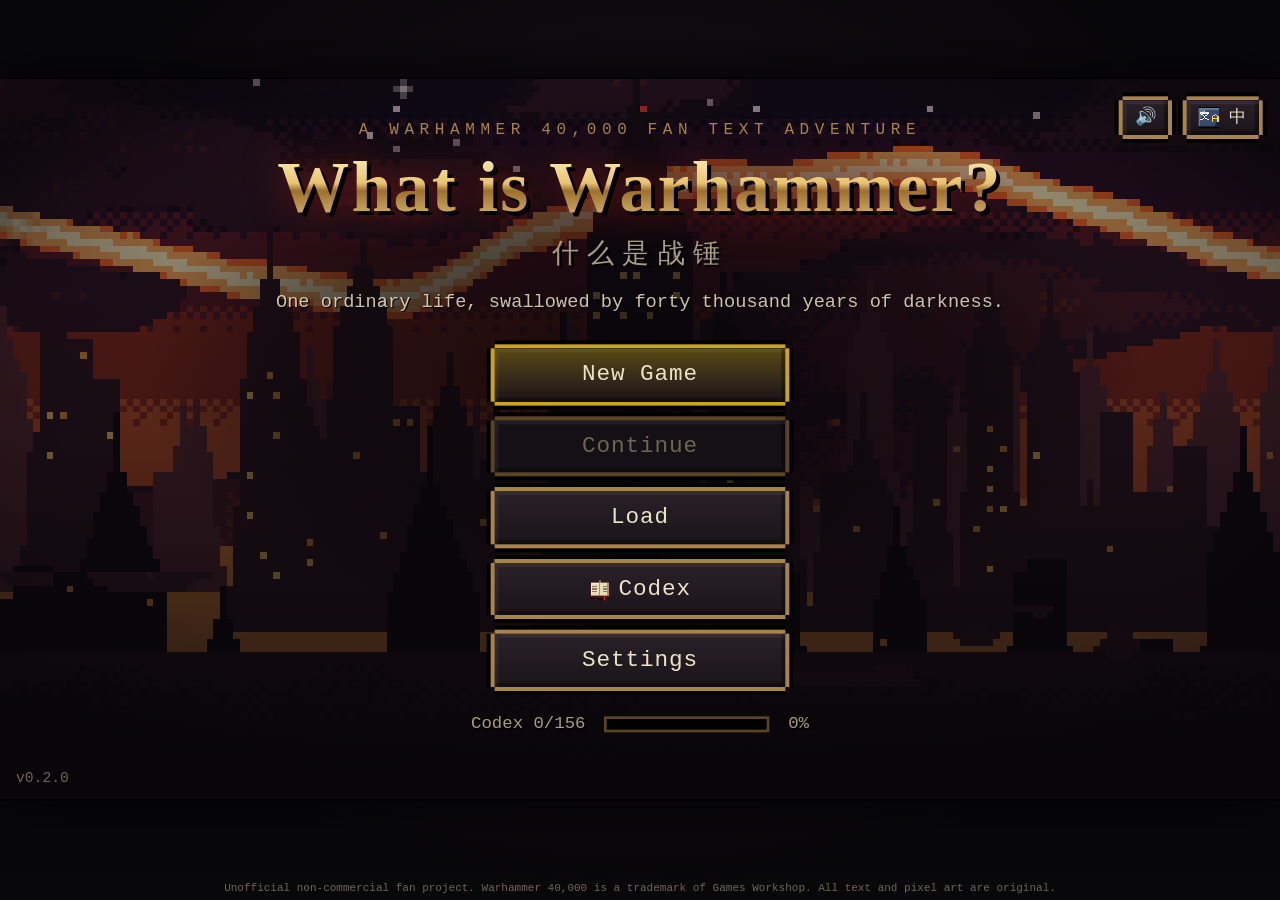
==== index.html @ eca40fdb "release v0.2.0: web/engine v0.2 (consequence panel, race→origin select, codex v2, taint, lore-card m" ====
<!DOCTYPE html>
<html lang="zh-CN">
<head>
<meta charset="utf-8">
<meta name="viewport" content="width=device-width, initial-scale=1, viewport-fit=cover">
<meta name="description" content="什么是战锤 / What is Warhammer? — an unofficial bilingual pixel-art text adventure about the Warhammer 40,000 setting.">
<title>什么是战锤 / What is Warhammer?</title>
<link rel="stylesheet" href="src/css/style.css">
<script>
  /* Missing / broken data or asset files must never stop the boot. */
  window.WH_LOAD_ERRORS = [];
  function whMissing(el) { window.WH_LOAD_ERRORS.push({file: el.getAttribute("src"), msg: "missing"}); }
  window.addEventListener("error", function (e) {
    if (e && e.filename && /\/(data|assets)\//.test(e.filename)) {
      window.WH_LOAD_ERRORS.push({file: e.filename.replace(/^.*\/(data|assets)\//, "$1/"), msg: e.message});
    }
  });
</script>
</head>
<body>
<div id="viewport">
  <div id="stage-host">
    <div id="stage" class="stage">

      <section id="scr-title" class="screen" aria-label="Title"></section>

      <section id="scr-select" class="screen" aria-label="Faction select" hidden></section>

      <section id="scr-game" class="screen" aria-label="Game" hidden>
        <div class="scene-box" id="scene-box">
          <div class="scene-img" id="scene-img"></div>
          <div class="fx-layer fx-glitch"></div>
          <div class="actor actor-left" id="actor-left"></div>
          <div class="actor actor-right" id="actor-right"></div>
          <div class="fx-layer fx-vignette"></div>
          <div class="fx-layer fx-whispers" id="whispers" aria-hidden="true"></div>
          <div class="ticker px" id="ticker" aria-hidden="true"></div>
        </div>
        <header class="hud" id="hud">
          <div class="stats" id="stats"></div>
          <div class="hud-time">
            <div class="row"><span id="clock-icon"></span><span class="date" id="date"></span></div>
            <div class="row play"><span id="playtime"></span></div>
          </div>
        </header>
        <div class="toolbar">
          <div class="chapter-plate px" id="chapter-plate"></div>
          <nav class="tools" id="tools" aria-label="Menu"></nav>
        </div>
        <div class="dialogue px" id="dialogue" tabindex="0">
          <div class="nameplate" id="nameplate"></div>
          <div class="dlg-text" id="dlg-text" aria-hidden="true"></div>
          <div class="sr-only" id="dlg-live" aria-live="polite"></div>
          <div class="choices" id="choices" role="group"></div>
        </div>
        <div class="fx-layer fx-flash" id="flash"></div>
      </section>

      <section id="scr-ending" class="screen" aria-label="Ending" hidden></section>

      <div id="overlay-root"></div>
    </div>
  </div>
  <footer id="footer"></footer>
</div>

<!-- Load order (SPEC §2, §13): registry → assets/manifest → data/codex → codex_aeldari → codex_necrons → data/events → data/events_taint → data/factions/* → i18n → save → (audio files → audio, optional) → engine → ui → main -->
<script src="src/js/registry.js"></script>
<script src="assets/manifest.js" onerror="whMissing(this)"></script>
<script src="data/codex.js" onerror="whMissing(this)"></script>
<script src="data/codex_aeldari.js" onerror="whMissing(this)"></script>
<script src="data/codex_necrons.js" onerror="whMissing(this)"></script>
<script src="data/events.js" onerror="whMissing(this)"></script>
<script src="data/events_taint.js" onerror="whMissing(this)"></script>
<script src="data/factions/imperium.js" onerror="whMissing(this)"></script>
<script src="data/factions/chaos.js" onerror="whMissing(this)"></script>
<script src="data/factions/tau.js" onerror="whMissing(this)"></script>
<script src="data/factions/aeldari.js" onerror="whMissing(this)"></script>
<script src="data/factions/necrons.js" onerror="whMissing(this)"></script>
<script src="src/js/i18n.js"></script>
<script src="src/js/save.js"></script>
<script src="assets/audio/files.js" onerror="whMissing(this)"></script>
<script src="src/js/audio.js" onerror="whMissing(this)"></script>
<script src="src/js/engine.js"></script>
<script src="src/js/ui.js"></script>
<script src="src/js/main.js"></script>
<noscript><p style="color:#eee;padding:20px">This game needs JavaScript. / 本游戏需要启用 JavaScript。</p></noscript>
</body>
</html>
---- src/css/style.css ----
/* style.css — 什么是战锤 / What is Warhammer?  Owned by: web.
 * Landscape: a fixed 960×540 stage scaled to the window by ui.js (transform). Scenes are 192×108 → exactly ×5.
 * Portrait phones (body.portrait): the stage becomes a normal flowing column (HUD / scene / dialogue).
 */
:root {
  --font: "Zpix", "Fusion Pixel 12px Proportional SC", "Fusion Pixel", "Ark Pixel 12px Proportional zh_cn", "Courier New",
          "Microsoft YaHei", "PingFang SC", "Noto Sans CJK SC", "Noto Sans SC", "WenQuanYi Micro Hei", monospace;
  --font-title: "Noto Serif CJK SC", "Source Han Serif SC", "Songti SC", "SimSun", "Georgia", serif;
  --bg: #08070a;
  --panel: #151118;
  --panel-2: #201922;
  --ink: #ece2c8;
  --ink-dim: #a99c83;
  --ink-faint: #6f6556;
  --brass: #a8834c;
  --brass-hi: #e3c47c;
  --brass-lo: #5a4426;
  --blood: #9b1c1c;
  --accent: #c9a227;
  --accent-lo: color-mix(in srgb, var(--accent) 45%, #000);
  --accent-hi: color-mix(in srgb, var(--accent) 70%, #fff);
  --pb: 3px;
  --c-hp: #c8413b; --c-sanity: #4d8fcf; --c-corruption: #9b3fa6;
  --focus: #ffe08a;
}
/* re-derive accent shades wherever --accent is overridden (custom properties resolve where declared) */
.stage, .fcard, #scr-ending { --accent-lo: color-mix(in srgb, var(--accent) 45%, #000); --accent-hi: color-mix(in srgb, var(--accent) 70%, #fff); }

* { box-sizing: border-box; }
html, body { margin: 0; height: 100%; background: var(--bg); color: var(--ink); font-family: var(--font); }
body { overflow: hidden; -webkit-font-smoothing: antialiased; }
button { font: inherit; color: inherit; }
[hidden] { display: none !important; }
.sr-only { position: absolute !important; width: 1px; height: 1px; padding: 0; margin: -1px; overflow: hidden; clip: rect(0 0 0 0); white-space: nowrap; border: 0; }
img, .px-img { image-rendering: pixelated; image-rendering: crisp-edges; }
.px-img { image-rendering: pixelated; }

/* ---------- viewport / stage ---------- */
#viewport { position: fixed; inset: 0; display: flex; flex-direction: column; background:
  radial-gradient(ellipse at 50% 40%, #1a1118 0%, #08070a 70%); }
#stage-host { position: relative; flex: 1; overflow: hidden; }
.stage { position: absolute; left: 0; top: 0; width: 960px; height: 540px; overflow: hidden; background: #000;
  transform-origin: 0 0; font-size: 16px; line-height: 1.5; box-shadow: 0 0 0 1px #000, 0 0 40px #000; }
#footer { flex: none; text-align: center; font-size: 11px; line-height: 1.4; padding: 3px 8px 4px; color: var(--ink-faint); }
.screen { position: absolute; inset: 0; }

/* ---------- pixel frames ---------- */
.px { position: relative; background: var(--panel);
  box-shadow:
    0 calc(-1 * var(--pb)) 0 0 var(--bc, var(--brass)), 0 var(--pb) 0 0 var(--bc, var(--brass)),
    calc(-1 * var(--pb)) 0 0 0 var(--bc, var(--brass)), var(--pb) 0 0 0 var(--bc, var(--brass)),
    0 calc(-2 * var(--pb)) 0 0 #000, 0 calc(2 * var(--pb)) 0 0 #000,
    calc(-2 * var(--pb)) 0 0 0 #000, calc(2 * var(--pb)) 0 0 0 #000,
    inset var(--pb) var(--pb) 0 0 rgba(255,255,255,.05), inset calc(-1 * var(--pb)) calc(-1 * var(--pb)) 0 0 rgba(0,0,0,.35); }

.btn { --bc: var(--brass); display: inline-flex; align-items: center; justify-content: center; gap: 6px; cursor: pointer;
  border: 0; padding: 7px 14px; min-height: 34px; background: linear-gradient(#2a2128, #1a1419); color: var(--ink);
  letter-spacing: .04em; margin: calc(2 * var(--pb)); transition: transform .08s steps(2), background .1s; }
.btn:hover:not(:disabled) { background: linear-gradient(#3a2d33, #241b21); --bc: var(--brass-hi); color: #fff; }
.btn:active:not(:disabled) { transform: translateY(2px); }
.btn:focus-visible { outline: none; --bc: var(--focus); }
.btn:disabled { cursor: not-allowed; color: var(--ink-faint); --bc: var(--brass-lo); background: #141015; }
.btn.small { padding: 3px 9px; min-height: 26px; font-size: 13px; }
.btn.primary { --bc: var(--accent); background: linear-gradient(var(--accent-lo), #1c1416); }
.btn.primary:hover:not(:disabled) { --bc: var(--accent-hi); }
.btn.danger { --bc: #7a2222; }
:focus-visible { outline: 2px solid var(--focus); outline-offset: 2px; }

/* ---------- art placeholders ---------- */
.ph { display: inline-flex; align-items: center; justify-content: center; text-align: center; overflow: hidden;
  color: #8a7a62; font-size: 10px; line-height: 1.1; word-break: break-all;
  background: repeating-linear-gradient(45deg, #1a1519 0 6px, #141014 6px 12px); border: 2px dashed #4a3b2a; }
.ph-scene { position: relative; width: 100%; height: 100%; font-size: 14px; letter-spacing: .1em; border: 0;
  background: radial-gradient(ellipse at 50% 88%, color-mix(in srgb, var(--accent) 22%, transparent) 0%, transparent 55%),
              linear-gradient(180deg, #07060a 0%, #151018 55%, #1d151b 78%, #0a080b 100%); }
.ph-scene::before { content: ""; position: absolute; inset: 0; background: repeating-linear-gradient(0deg, rgba(255,255,255,.02) 0 2px, transparent 2px 5px); }
.ph-scene::after { content: ""; position: absolute; left: 0; right: 0; top: 72%; height: 2px; background: linear-gradient(90deg, transparent, color-mix(in srgb, var(--accent) 30%, transparent), transparent); }
.ph-scene span { position: relative; padding: 4px 10px; border: 1px solid #3a2f26; color: #6f6150; }
img.px-img.slime.sprite { animation: slime 1.5s steps(4) infinite; transform-origin: 50% 100%; }
.centry img.px-img.slime.sprite { animation: none; }
.slime-wrap { position: relative; display: inline-flex; flex-direction: column; align-items: center; }
.ph-cap { position: absolute; left: 50%; top: -14px; transform: translateX(-50%); font-size: 9px; color: #c7b48a; background: rgba(0,0,0,.7); padding: 0 3px; white-space: nowrap; }
.ph-icon { display: inline-flex; align-items: center; justify-content: center; border: 0; background: none; color: var(--ink-dim); font-size: 15px; }
.sprite { width: calc(var(--w, 48) * var(--ss, 3) * 1px); height: calc(var(--h, 48) * var(--ss, 3) * 1px); }
.sprite.ph { font-size: calc(var(--ss, 3) * 4px); }
.icon { width: calc(var(--w, 16) * var(--ss, 1) * 1px); height: calc(var(--h, 16) * var(--ss, 1) * 1px); flex: none; }
.fit { width: 100% !important; height: 100% !important; object-fit: contain; }

/* ======================= TITLE ======================= */
#scr-title .bg, #scr-select .bg, #scr-ending .bg { position: absolute; inset: 0; }
.bg > img, .bg > .ph { width: 100%; height: 100%; object-fit: cover; }
.bg::after { content: ""; position: absolute; inset: 0; background: linear-gradient(180deg, rgba(8,6,10,.35) 0%, rgba(8,6,10,.55) 45%, rgba(8,6,10,.92) 100%); }
.title-wrap { position: absolute; inset: 0; display: flex; flex-direction: column; align-items: center; justify-content: center; padding-bottom: 18px; }
.title-wrap::before { content: ""; position: absolute; left: 50%; top: 40%; width: 760px; height: 420px; transform: translate(-50%, -50%); pointer-events: none;
  background: radial-gradient(ellipse at center, rgba(6,4,8,.72) 0%, rgba(6,4,8,.4) 45%, transparent 70%); }
.title-wrap > * { position: relative; }
.title-kicker { font-size: 12px; letter-spacing: .35em; color: var(--brass); text-transform: uppercase; margin-bottom: 6px; }
.title-main { font-family: var(--font-title); font-weight: 900; font-size: 68px; line-height: 1.05; margin: 0; letter-spacing: .08em;
  color: #f0d690; background: linear-gradient(#fff3c8 0%, #e9c46f 45%, #9c6f2c 55%, #e3c47c 100%); -webkit-background-clip: text; background-clip: text; -webkit-text-fill-color: transparent;
  filter: drop-shadow(3px 3px 0 #000) drop-shadow(0 0 14px rgba(160, 30, 20, .55)); text-align: center; }
html[lang=en] .title-main { font-size: 54px; letter-spacing: .03em; }
.title-sub { font-family: var(--font-title); font-size: 20px; letter-spacing: .32em; color: var(--ink-dim); margin-top: 6px; text-shadow: 2px 2px 0 #000; }
.title-tag { font-size: 14px; color: var(--ink); opacity: .85; margin: 12px 0 18px; text-shadow: 1px 1px 0 #000; text-align: center; padding: 0 16px; }
.menu { display: flex; flex-direction: column; align-items: stretch; width: 230px; gap: 2px; }
.menu .btn { width: auto; font-size: 17px; }
.title-meta { margin-top: 12px; display: flex; gap: 16px; align-items: center; font-size: 13px; color: var(--ink-dim); text-shadow: 1px 1px 0 #000; }
.title-meta .meter { width: 120px; height: 8px; background: #000; box-shadow: 0 0 0 2px var(--brass-lo); }
.title-meta .meter i { display: block; height: 100%; background: var(--brass-hi); }
.corner { position: absolute; top: 10px; right: 10px; display: flex; gap: 2px; z-index: 5; }
.corner-left { left: 10px; right: auto; }
.version { position: absolute; left: 12px; bottom: 8px; font-size: 11px; color: var(--ink-faint); }
.notice { position: absolute; left: 50%; bottom: 8px; transform: translateX(-50%); max-width: 80%; font-size: 11px; color: #e7a35b; text-align: center; background: rgba(0,0,0,.6); padding: 3px 8px; }

/* ======================= FACTION SELECT ======================= */
.select-wrap { position: absolute; inset: 0; display: flex; flex-direction: column; align-items: center; padding: 22px 24px 18px; }
.select-wrap h2 { font-family: var(--font-title); font-size: 28px; letter-spacing: .2em; margin: 4px 0 16px; color: var(--brass-hi); text-shadow: 2px 2px 0 #000; }
.cards { display: flex; gap: 22px; justify-content: center; align-items: stretch; flex: 0 1 400px; min-height: 0; width: 100%; margin: auto 0; }
.select-wrap h2 + .cards { margin-top: 0; }
.fcard { --bc: var(--accent-lo); flex: 0 1 270px; display: flex; flex-direction: column; align-items: center; text-align: center; cursor: pointer; border: 0;
  padding: 0 0 14px; margin: calc(2 * var(--pb)); background: linear-gradient(180deg, var(--accent-lo) 0 64px, var(--panel) 64px); transition: transform .12s steps(3); }
.fcard:hover, .fcard:focus-visible { --bc: var(--accent); transform: translateY(-4px); outline: none; }
.fcard .portrait { margin-top: 10px; height: 150px; width: 100%; display: flex; align-items: flex-end; justify-content: center; --ss: 3;
  background: radial-gradient(70px 9px at 50% 96%, rgba(0,0,0,.6), transparent); }
.fcard .portrait .sprite { animation: bob 1.6s steps(2) infinite; }
.fcard .fname { font-family: var(--font-title); font-size: 24px; font-weight: 700; color: var(--accent-hi); margin-top: 8px; text-shadow: 2px 2px 0 #000; }
.fcard .frole { font-size: 13px; color: var(--ink-dim); margin-top: 2px; }
.fcard .ftag { font-size: 14px; margin: 10px 16px 0; min-height: 42px; color: var(--ink); }
.fcard .fstats { display: flex; gap: 10px; margin-top: auto; padding-top: 10px; font-size: 12px; color: var(--ink-dim); }
.fcard .fstats span { display: inline-flex; align-items: center; gap: 3px; }
.fcard .go { margin-top: 10px; font-size: 14px; color: var(--accent-hi); letter-spacing: .2em; }
.empty-msg { margin: auto; text-align: center; color: var(--ink-dim); }

/* ======================= GAME ======================= */
#scr-game { --dlg-h: 170px; }
.scene-box { position: absolute; inset: 0; overflow: hidden; background: #000; }
.scene-img { position: absolute; inset: 0; }
.scene-img > * { position: absolute; inset: 0; width: 100%; height: 100%; object-fit: cover; transition: opacity .45s; }
.scene-img > .leaving { opacity: 0; }
.actor { position: absolute; bottom: calc(var(--dlg-h) + 22px); --ss: 3; display: flex; flex-direction: column; align-items: center; z-index: 2; transition: opacity .3s; }
.actor-left { left: 36px; }
.actor-right { right: 36px; }
.actor { --glow: var(--accent); --rim: rgba(255, 236, 200, .42); }
.actor-right { --glow: #b8402f; --rim: rgba(255, 210, 190, .38); }
.actor .sprite { max-height: calc(540px - var(--dlg-h) - 110px); width: auto;
  filter: drop-shadow(2px 0 0 var(--rim)) drop-shadow(-2px 0 0 var(--rim)) drop-shadow(0 -2px 0 var(--rim)) drop-shadow(0 5px 0 rgba(0,0,0,.55)); }
.actor::before { content: ""; position: absolute; left: -30%; right: -30%; top: 2%; bottom: -4%; z-index: -1; pointer-events: none;
  background: radial-gradient(ellipse 50% 50% at 50% 58%, color-mix(in srgb, var(--glow) 34%, transparent) 0%, color-mix(in srgb, var(--glow) 12%, transparent) 55%, transparent 75%); }
.actor.dim::before { opacity: .5; }
.actor:empty::before, .actor:empty::after { display: none; }
.actor .ph.sprite { width: calc(var(--w, 48) * var(--ss) * 1px); }
.actor .bob { animation: bob 1.4s steps(2) infinite; }
.actor-right .bob { animation-duration: 1.1s; }
.actor.dim { opacity: .55; }
.actor.hit .sprite { animation: hit .45s steps(6); }
.actor.lunge .sprite { animation: lunge .4s steps(4); }
.actor::after { content: ""; position: absolute; bottom: -6px; left: 50%; width: 70%; height: 10px; transform: translateX(-50%); background: rgba(0,0,0,.45); border-radius: 50%; z-index: -1; }

.hud { position: absolute; top: 0; left: 0; right: 0; height: 50px; z-index: 10; display: flex; align-items: center; gap: 14px; padding: 0 14px;
  background: linear-gradient(180deg, rgba(10,8,12,.95), rgba(10,8,12,.82)); box-shadow: 0 3px 0 0 var(--accent-lo), 0 6px 0 0 rgba(0,0,0,.6); }
.stats { display: flex; gap: 12px; flex: none; }
.stat { position: relative; display: flex; align-items: center; gap: 6px; width: 132px; --ss: 2; }
.stat .col { flex: 1; min-width: 0; }
.stat .lab { display: flex; justify-content: space-between; font-size: 12px; line-height: 1.2; color: var(--ink-dim); white-space: nowrap; }
.stat .lab b { color: var(--ink); font-weight: normal; font-variant-numeric: tabular-nums; }
.stat .bar { height: 8px; margin-top: 3px; background: #050405; box-shadow: 0 0 0 2px #000, 0 0 0 3px #3a2f28; position: relative; }
.stat .bar i { display: block; height: 100%; width: 50%; background: var(--c); transition: width .6s steps(12);
  box-shadow: inset 0 2px 0 rgba(255,255,255,.25), inset 0 -2px 0 rgba(0,0,0,.3); }
.stat.low .bar i { animation: blink 1s steps(2) infinite; }
.stat .ph-icon { width: 32px; height: 32px; font-size: 20px; color: var(--c); }
.hud-time { margin-left: auto; display: flex; flex-direction: column; align-items: flex-end; gap: 1px; font-size: 14px; white-space: nowrap; --ss: 1; }
.hud-time .row { display: flex; align-items: center; gap: 6px; }
.hud-time .date { color: var(--brass-hi); font-variant-numeric: tabular-nums; letter-spacing: .02em; }
.hud-time .play { font-size: 12px; color: var(--ink-dim); }
.date.warping { color: #d27cff; animation: jitter .09s steps(2) infinite; text-shadow: 2px 0 #f0f, -2px 0 #0ff; }

.toolbar { position: absolute; top: 58px; left: 10px; right: 10px; z-index: 9; display: flex; align-items: flex-start; justify-content: space-between; pointer-events: none; }
.toolbar > * { pointer-events: auto; }
.chapter-plate { --bc: var(--accent-lo); padding: 3px 12px; margin: calc(2 * var(--pb)); font-size: 13px; color: var(--accent-hi); background: rgba(16,12,16,.88); letter-spacing: .06em; }
.chapter-plate b { color: var(--ink); font-weight: normal; margin-left: 6px; }
.tools { display: flex; flex-wrap: wrap; justify-content: flex-end; gap: 0; --ss: 1; }
.tools .btn { padding: 2px 9px; min-height: 26px; font-size: 13px; margin: 5px 4px; background: rgba(22,17,22,.9); }

.ticker { position: absolute; top: 96px; left: 50%; transform: translateX(-50%); z-index: 11; pointer-events: none; padding: 4px 16px; font-size: 15px;
  color: var(--brass-hi); background: rgba(10,8,12,.9); --bc: var(--brass); white-space: nowrap; opacity: 0; }
.ticker.show { animation: ticker 1.9s steps(16) forwards; }
.ticker.warp { color: #e3a6ff; --bc: #8a3fbf; }

.dialogue { position: absolute; left: 14px; right: 14px; bottom: 12px; z-index: 8; padding: 20px 20px 12px; --bc: var(--accent-lo);
  background: linear-gradient(180deg, rgba(20,15,20,.94), rgba(12,9,13,.97)); min-height: 140px; cursor: default; }
.dialogue:focus { outline: none; }
.dialogue:focus-visible { --bc: var(--focus); }
.nameplate { position: absolute; top: -17px; left: 18px; padding: 2px 12px; font-size: 14px; color: #160f0b; background: var(--accent); --bc: #000;
  letter-spacing: .06em; box-shadow: 0 -3px 0 0 #000, 0 3px 0 0 #000, -3px 0 0 0 #000, 3px 0 0 0 #000; }
.nameplate.narration { display: none; }
.dlg-text { font-size: 17px; line-height: 1.65; white-space: pre-wrap; min-height: 28px; color: var(--ink); text-shadow: 1px 1px 0 #000; }
.dlg-text.narr { color: #d9cdb0; }
html[lang=en] .dlg-text.narr, html[lang=en] .fcard .ftag { font-style: italic; }
.dlg-text .caret { display: inline-block; width: .55em; height: 1em; vertical-align: -2px; margin-left: 2px; background: var(--accent); animation: blink .8s steps(2) infinite; }
.choices { display: grid; grid-template-columns: 1fr 1fr; gap: 4px 10px; margin-top: 10px; }
.choices.hidden-until > * { visibility: hidden; }
.choices.one { grid-template-columns: 1fr; }
.choice { --bc: var(--brass-lo); text-align: left; justify-content: flex-start; padding: 6px 10px; min-height: 36px; font-size: 15px; margin: 6px; background: linear-gradient(#211a21, #171217); }
.choice .num { flex: none; width: 20px; height: 20px; display: inline-flex; align-items: center; justify-content: center; font-size: 12px; color: #120d0a; background: var(--brass); }
.choice:hover:not(:disabled) .num, .choice:focus-visible .num { background: var(--brass-hi); }
.choice .ct { flex: 1; min-width: 0; }
.choice .badge { flex: none; font-size: 12px; padding: 1px 6px; color: #ffcf9a; background: #5a1c14; box-shadow: 0 0 0 1px #a5432b; }
.choice.locked { color: var(--ink-faint); --bc: #2f2722; background: #110d11; }
.choice.locked .num { background: #3d342c; }
.choice .hint { display: block; font-size: 11px; color: #8d7b62; margin-top: 1px; }
.choice.forced { --bc: var(--blood); color: #ffb3a8; }
.choice.ending { --bc: var(--accent); color: var(--accent-hi); justify-content: center; }
.choices .fade-in { animation: fadeUp .28s steps(4) both; }

/* ---------- FX layers ---------- */
.fx-layer { position: absolute; inset: 0; pointer-events: none; }
.fx-vignette { z-index: 3; opacity: 0; transition: opacity 1s; background: radial-gradient(ellipse at 50% 45%, transparent 45%, rgba(150, 0, 0, .55) 100%); }
#scr-game.corrupt .fx-vignette { opacity: 1; animation: pulse 3.2s ease-in-out infinite; }
.fx-flash { z-index: 12; background: #c0141c; opacity: 0; }
.fx-flash.on { animation: flash .45s steps(3); }
.fx-glitch { z-index: 4; opacity: 0; background:
  repeating-linear-gradient(0deg, rgba(255,0,90,.12) 0 2px, transparent 2px 7px),
  linear-gradient(90deg, rgba(0,255,230,.10), rgba(255,0,200,.12)); mix-blend-mode: screen; }
.glitching .fx-glitch { opacity: 1; animation: slices .18s steps(3) infinite; }
.glitching .scene-img { animation: jitter .1s steps(2) infinite; filter: drop-shadow(5px 0 0 rgba(255,0,70,.75)) drop-shadow(-5px 0 0 rgba(0,230,255,.7)) saturate(1.6) hue-rotate(-15deg); }
.glitching .actor .sprite { filter: drop-shadow(3px 0 0 rgba(255,0,70,.8)) drop-shadow(-3px 0 0 rgba(0,230,255,.8)); }
#scr-game.insane .scene-img { animation: breathe 7s ease-in-out infinite; }
#scr-game.insane .dlg-text { animation: wobble 5s steps(5) infinite; }
.fx-whispers { z-index: 5; overflow: hidden; }
.whisper { position: absolute; font-size: 15px; color: rgba(220, 200, 255, .0); letter-spacing: .2em; white-space: nowrap; text-shadow: 0 0 6px rgba(160, 80, 255, .8);
  animation: whisper 3.2s ease-in-out forwards; font-style: italic; }
.shake { animation: shake .42s steps(6); }
.floater { position: absolute; left: 34px; top: 30px; font-size: 15px; font-weight: bold; pointer-events: none; z-index: 20; white-space: nowrap;
  text-shadow: 2px 2px 0 #000, -1px -1px 0 #000; animation: floatUp 1.5s steps(14) forwards; }
.floater.neg { color: #ff6b5e; } .floater.pos { color: #8ff08a; }
.floater.bad.pos { color: #e070ff; } .floater.bad.neg { color: #9fe0ff; }

/* ---------- chapter card ---------- */
.chapter-card { position: absolute; inset: 0; z-index: 40; display: flex; flex-direction: column; align-items: center; justify-content: center; background: #050405;
  cursor: pointer; animation: cardIn 2.6s steps(20) forwards; }
.chapter-card .k { font-size: 14px; letter-spacing: .6em; color: var(--accent); margin-left: .6em; }
.chapter-card .t { font-family: var(--font-title); font-size: 42px; font-weight: 700; color: var(--ink); margin: 10px 0; letter-spacing: .12em; text-shadow: 3px 3px 0 #000; text-align: center; padding: 0 20px; }
.chapter-card .rule { width: 260px; height: 3px; background: linear-gradient(90deg, transparent, var(--accent), transparent); }
.chapter-card .f { margin-top: 12px; font-size: 13px; color: var(--ink-dim); letter-spacing: .1em; }

/* ---------- modals ---------- */
.modal-back { position: absolute; inset: 0; z-index: 50; background: rgba(4, 3, 5, .78); display: flex; align-items: center; justify-content: center; }
.modal { --bc: var(--brass); width: 820px; max-width: calc(100% - 40px); max-height: calc(100% - 44px); display: flex; flex-direction: column; background: linear-gradient(#1c161c, #120e12); }
.modal.narrow { width: 470px; }
.modal-head { display: flex; align-items: center; gap: 10px; padding: 10px 14px 8px; border-bottom: 3px solid #000; box-shadow: 0 2px 0 var(--brass-lo); --ss: 2; }
.modal-head h3 { margin: 0; font-family: var(--font-title); font-size: 20px; letter-spacing: .12em; color: var(--brass-hi); flex: 1; }
.modal-head .sub { font-size: 13px; color: var(--ink-dim); }
.modal-body { padding: 12px 14px; overflow-y: auto; min-height: 0; scrollbar-color: var(--brass-lo) #0b090b; }
.modal-foot { display: flex; gap: 4px; padding: 6px 10px 10px; justify-content: flex-end; align-items: center; flex-wrap: wrap; border-top: 2px solid #000; }
.modal-foot .note { margin-right: auto; font-size: 12px; color: #e7a35b; }
.tabs { display: flex; flex-wrap: wrap; gap: 0; margin-bottom: 8px; }
.tabs .btn { font-size: 13px; padding: 2px 10px; min-height: 26px; }
.tabs .btn[aria-selected="true"] { --bc: var(--brass-hi); background: linear-gradient(#4a3a26, #2a2016); color: #fff; }
.codex-sec h4 { margin: 10px 0 6px; font-size: 14px; color: var(--brass); letter-spacing: .2em; border-bottom: 1px dashed var(--brass-lo); padding-bottom: 3px; }
.codex-grid { display: grid; grid-template-columns: 1fr 1fr; gap: 8px; }
.centry { display: flex; gap: 10px; padding: 8px; background: rgba(255,255,255,.03); box-shadow: inset 0 0 0 1px #2e2520; }
.centry .pic { width: 56px; height: 56px; flex: none; display: flex; align-items: center; justify-content: center; background: #0b090b; box-shadow: inset 0 0 0 2px #2e2520; }
.centry .pic > * { max-width: 48px; max-height: 48px; }
.centry .pic .ph { font-size: 8px; width: 48px; height: 48px; }
.centry .nm { font-size: 15px; color: var(--brass-hi); }
.centry .fa { font-size: 11px; color: var(--ink-faint); margin-left: 6px; }
.centry .tx { font-size: 13px; color: var(--ink); line-height: 1.45; margin-top: 2px; }
.centry.locked .nm { color: var(--ink-faint); letter-spacing: .3em; }
.centry.locked .pic > * { filter: grayscale(1) brightness(.16) contrast(1.4); }
.slots { display: grid; grid-template-columns: 1fr 1fr; gap: 10px; }
.slot { --bc: var(--brass-lo); display: block; text-align: left; padding: 8px 12px; margin: calc(2 * var(--pb)); cursor: pointer; border: 0; background: linear-gradient(#211a21, #161116); min-height: 112px; position: relative; width: calc(100% - 4 * var(--pb)); }
.slot:hover:not(:disabled), .slot:focus-visible { --bc: var(--brass-hi); outline: none; }
.slot:disabled { cursor: default; opacity: .55; }
.slot .sh { display: flex; justify-content: space-between; align-items: center; font-size: 13px; color: var(--ink-dim); letter-spacing: .1em; }
.slot .fac { font-size: 16px; margin-top: 3px; }
.slot .ln { font-size: 13px; color: var(--ink); line-height: 1.5; }
.slot .ln.dim { color: var(--ink-dim); font-size: 12px; }
.slot .emp { color: var(--ink-faint); margin-top: 26px; text-align: center; }
.slot-wrap { position: relative; }
.slot-wrap .del { position: absolute; right: 12px; bottom: 10px; z-index: 2; }
.seg { display: flex; flex-wrap: wrap; gap: 0; }
.seg .btn { min-width: 64px; }
.seg .btn[aria-pressed="true"] { --bc: var(--brass-hi); background: linear-gradient(#4a3a26, #2a2016); color: #fff; }
.setrow { display: flex; align-items: center; gap: 12px; margin: 6px 0 10px; }
.setrow > label, .setrow > span.k { width: 110px; color: var(--ink-dim); font-size: 14px; }
.vol-wrap { display: inline-flex; align-items: center; gap: 10px; }
.vol { -webkit-appearance: none; appearance: none; width: 200px; height: 10px; background: #050405; box-shadow: 0 0 0 2px #000, 0 0 0 3px var(--brass-lo); cursor: pointer; }
.vol::-webkit-slider-thumb { -webkit-appearance: none; width: 14px; height: 18px; background: var(--brass-hi); box-shadow: 0 0 0 2px #000; border: 0; }
.vol::-moz-range-thumb { width: 14px; height: 18px; background: var(--brass-hi); box-shadow: 0 0 0 2px #000; border: 0; border-radius: 0; }
.vol:focus-visible { outline: 2px solid var(--focus); outline-offset: 4px; }
.vol-val { width: 42px; font-size: 13px; color: var(--ink-dim); font-variant-numeric: tabular-nums; }
.sound-btn { min-width: 34px; }
/* ---------- lore cards ---------- */
.lore-back { position: absolute; inset: 0; z-index: 48; display: flex; align-items: center; justify-content: center; background: rgba(4,3,5,.55); }
.lore-card { --bc: var(--cat); display: flex; gap: 16px; width: 600px; max-width: calc(100% - 32px); max-height: calc(100% - 40px); overflow-y: auto; padding: 16px 18px 12px;
  background: linear-gradient(180deg, #1f1820, #120e12); animation: loreIn .35s steps(5); }
.lore-pic { flex: none; width: 150px; min-height: 150px; display: flex; align-items: center; justify-content: center; --ss: 3;
  background: radial-gradient(ellipse at 50% 60%, color-mix(in srgb, var(--cat) 30%, transparent), transparent 70%); }
.lore-pic .sprite { max-width: 150px; max-height: 170px; width: auto; filter: drop-shadow(2px 0 0 rgba(255,236,200,.35)) drop-shadow(-2px 0 0 rgba(255,236,200,.35)); }
.lore-main { flex: 1; min-width: 0; display: flex; flex-direction: column; }
.lore-top { display: flex; align-items: center; gap: 8px; font-size: 12px; }
.lore-cat { padding: 1px 8px; color: #120c08; background: var(--cat); letter-spacing: .15em; box-shadow: 0 0 0 2px #000; }
.lore-new { color: var(--brass-hi); letter-spacing: .1em; }
.lore-count { margin-left: auto; color: var(--ink-dim); font-variant-numeric: tabular-nums; }
.lore-name { font-family: var(--font-title); font-size: 24px; margin: 6px 0 4px; color: var(--ink); text-shadow: 2px 2px 0 #000; }
.lore-text { margin: 0; font-size: 15px; line-height: 1.6; }
.lore-more { margin: 8px 0 0; font-size: 14px; line-height: 1.6; color: var(--ink-dim); border-top: 1px dashed #3a2f28; padding-top: 6px; }
.lore-btns { display: flex; align-items: center; justify-content: flex-end; gap: 2px; margin-top: auto; padding-top: 10px; flex-wrap: wrap; }
.lore-opts { margin-right: auto; display: flex; flex-direction: column; gap: 2px; }
.lore-new.known { color: #9fd8a0; }
.lore-auto { margin-right: auto; display: inline-flex; align-items: center; gap: 6px; font-size: 12px; color: var(--ink-dim); cursor: pointer; }
.lore-auto input { accent-color: var(--brass-hi); width: 15px; height: 15px; }
@keyframes loreIn { from { opacity: 0; transform: translateY(8px) scale(.97); } to { opacity: 1; transform: none; } }
.fx-off .lore-card { animation: none; }
/* keyword links in dialogue */
.kw { position: relative; cursor: pointer; text-decoration: underline dotted var(--accent-hi); text-decoration-thickness: 2px; text-underline-offset: 4px; }
.kw:hover { color: var(--accent-hi); }
.kw-tip { display: none; position: absolute; left: 0; bottom: calc(100% + 6px); z-index: 30; width: 280px; padding: 6px 9px; font-size: 12px; line-height: 1.5; font-style: normal;
  white-space: normal; color: var(--ink); background: #0f0b0f; box-shadow: 0 0 0 2px var(--accent-lo), 0 0 0 4px #000; text-shadow: none; pointer-events: none; }
.kw-tip b { color: var(--accent-hi); font-weight: normal; }
@media (hover: hover) { .kw:hover .kw-tip { display: block; } }
/* places */
.place-grid { display: grid; grid-template-columns: repeat(3, 1fr); gap: 10px; }
.place-tile { --bc: var(--brass-lo); display: block; padding: 0; margin: calc(2 * var(--pb)); border: 0; cursor: pointer; background: #0b090b; text-align: left; }
.place-tile:hover:not(:disabled), .place-tile:focus-visible { --bc: var(--brass-hi); outline: none; }
.place-tile .thumb { position: relative; aspect-ratio: 16 / 9; overflow: hidden; }
.place-tile .thumb > * { position: absolute; inset: 0; width: 100%; height: 100%; object-fit: cover; }
.place-tile .pn { padding: 4px 8px; font-size: 14px; color: var(--ink); }
.place-tile.locked { cursor: default; }
.place-tile.locked .thumb > *, .place-tile.locked .thumb img, .place-tile.locked .thumb canvas { filter: grayscale(1) brightness(.12) contrast(.9) blur(2px) !important; }
.place-tile.locked .thumb::after { content: "???"; position: absolute; inset: 0; display: flex; align-items: center; justify-content: center; font-size: 20px; letter-spacing: .4em; color: #4d4238; }
.place-tile.locked .pn { color: var(--ink-faint); letter-spacing: .3em; }
.place-detail { display: flex; gap: 16px; margin-top: 10px; align-items: flex-start; }
.place-big { position: relative; flex: 0 0 56%; aspect-ratio: 16 / 9; overflow: hidden; box-shadow: 0 0 0 3px #000, 0 0 0 5px var(--brass-lo); }
.place-info { flex: 1; min-width: 0; }
.place-big > * { position: absolute; inset: 0; width: 100%; height: 100%; object-fit: cover; }
.place-info .fa { font-size: 12px; color: var(--ink-dim); }
.lore-card.place { flex-direction: column; gap: 10px; width: 620px; }
.lore-banner { position: relative; width: 100%; aspect-ratio: 16 / 7; overflow: hidden; flex: none; box-shadow: 0 0 0 2px #000, 0 0 0 4px var(--cat); }
.lore-banner > * { position: absolute; inset: 0; width: 100%; height: 100%; object-fit: cover; }
/* codex views: entries / endings / records */
.views { display: flex; gap: 0; margin: -4px 0 8px; border-bottom: 2px solid #000; box-shadow: 0 2px 0 var(--brass-lo); padding-bottom: 6px; }
.views .btn { font-size: 15px; min-width: 92px; }
.views .btn[aria-selected="true"] { --bc: var(--brass-hi); background: linear-gradient(#5a4526, #2a2016); color: #fff; }
.kind.sm { font-size: 11px; padding: 0 6px; letter-spacing: .12em; box-shadow: 0 0 0 2px #000; }
.end-grid { display: grid; grid-template-columns: repeat(3, 1fr); gap: 8px; }
.end-tile { padding: 7px 9px; background: rgba(255,255,255,.035); box-shadow: inset 0 0 0 1px #2e2520, inset 3px 0 0 var(--k, #555); min-height: 70px; }
.end-tile.good { --k: #e3c47c; } .end-tile.bad { --k: #9a8a74; } .end-tile.death { --k: #c0392b; }
.end-tile.locked { opacity: .5; --k: #3a302a; }
.end-tile .etop { display: flex; align-items: center; justify-content: space-between; }
.end-tile .cnt { font-size: 12px; color: var(--brass-hi); }
.end-tile .et { font-size: 15px; color: var(--ink); margin: 5px 0 2px; }
.end-tile.locked .et { letter-spacing: .3em; color: var(--ink-faint); }
.end-tile .ec { font-size: 12px; color: #ff9c8c; }
.end-tile .ed { font-size: 11px; color: var(--ink-dim); margin-top: 2px; }
.rec-sum { display: grid; grid-template-columns: repeat(4, 1fr); margin-bottom: 10px; box-shadow: inset 0 0 0 1px #3a2f28; }
.rec-sum > div { padding: 6px 10px; border-right: 1px solid #3a2f28; } .rec-sum > div:last-child { border-right: 0; }
.rec-sum .k, .run-grid .k { font-size: 11px; color: var(--ink-faint); letter-spacing: .12em; }
.rec-sum .v { font-size: 16px; color: var(--brass-hi); }
.run-row { margin-bottom: 8px; padding: 7px 10px; background: rgba(255,255,255,.03); box-shadow: inset 0 0 0 1px #2e2520, inset 3px 0 0 var(--accent); }
.run-top { display: flex; align-items: center; gap: 10px; }
.run-title { font-weight: normal; font-size: 15px; color: var(--ink); }
.run-fac { font-size: 12px; color: var(--accent); filter: brightness(1.3); }
.run-at { margin-left: auto; font-size: 11px; color: var(--ink-faint); }
.run-grid { display: grid; grid-template-columns: 1.3fr 2fr .8fr .6fr .8fr; gap: 8px; margin-top: 4px; }
.run-grid .v { font-size: 13px; color: var(--ink); }
.run-grid .v .sub { font-size: 11px; color: var(--ink-dim); }
.run-gods { display: inline-flex; gap: 3px; }
.run-gods .sprite, .run-gods img { width: 22px !important; height: 22px !important; animation: none !important; }
.confirm-msg { font-size: 15px; margin: 6px 0 4px; line-height: 1.6; }
.toasts { position: absolute; left: 50%; top: auto; bottom: 46%; transform: translateX(-50%); z-index: 60; display: flex; flex-direction: column; align-items: center; gap: 10px; pointer-events: none; }
.toast { padding: 5px 16px; font-size: 14px; --bc: var(--brass); background: rgba(16,12,16,.95); animation: toast 2.6s steps(10) forwards; white-space: nowrap; }

/* ---------- event overlay ---------- */
.event-back { position: absolute; inset: 0; z-index: 45; display: flex; align-items: center; justify-content: center; --god: #8a3fbf; }
.event-back .ebg { position: absolute; inset: 0; }
.event-back .ebg > * { width: 100%; height: 100%; object-fit: cover; filter: saturate(.6) brightness(.55); }
.event-back .ebg::after { content: ""; position: absolute; inset: 0; background: radial-gradient(ellipse at 30% 60%, color-mix(in srgb, var(--god) 35%, transparent), rgba(0,0,0,.82) 75%);
  mix-blend-mode: normal; }
.event-back .scan { position: absolute; inset: 0; pointer-events: none; background: repeating-linear-gradient(0deg, rgba(0,0,0,.25) 0 2px, transparent 2px 4px); }
.event-back.glitching .ebg { animation: jitter .1s steps(2) infinite; }
.event-back.glitching .ebg > * { filter: saturate(1.4) brightness(.7) drop-shadow(6px 0 0 rgba(255,0,70,.7)) drop-shadow(-6px 0 0 rgba(0,230,255,.7)); }
.event-panel { --bc: var(--god); position: relative; width: 860px; max-width: calc(100% - 40px); display: flex; gap: 18px; padding: 18px 20px 14px; background: rgba(12, 8, 13, .93); animation: evIn .5s steps(6); }
.event-side { flex: none; width: 210px; display: flex; flex-direction: column; align-items: center; justify-content: flex-end; gap: 8px; --ss: 3; }
.event-side .sprite { max-width: 210px; max-height: 230px; animation: bob 1.2s steps(2) infinite; filter: drop-shadow(0 0 10px var(--god)); }
.event-side .sigil { --ss: 2; opacity: .9; }
.event-main { flex: 1; min-width: 0; display: flex; flex-direction: column; }
.event-tag { display: flex; align-items: center; gap: 8px; font-size: 13px; letter-spacing: .25em; color: var(--god); filter: brightness(1.5); --ss: 1; }
.event-name { font-family: var(--font-title); font-size: 22px; color: var(--ink); margin: 4px 0 8px; letter-spacing: .08em; text-shadow: 2px 2px 0 #000, 0 0 10px var(--god); }
.event-text { font-size: 17px; line-height: 1.65; white-space: pre-wrap; min-height: 90px; text-shadow: 1px 1px 0 #000; }
.event-result { font-size: 16px; line-height: 1.6; color: #f3dcb3; margin-top: 8px; padding: 8px 10px; background: rgba(255,255,255,.04); box-shadow: inset 3px 0 0 var(--god); white-space: pre-wrap; }
.event-main .choices { grid-template-columns: 1fr; }
.event-main .choice { --bc: color-mix(in srgb, var(--god) 60%, #000); }
.god-khorne { --god: #d8262d; } .god-nurgle { --god: #7fa33a; } .god-tzeentch { --god: #3b8be6; }
.god-slaanesh { --god: #d455b5; } .god-undivided { --god: #c79a3a; } .god-other { --god: #8a7fb0; }

/* ======================= ENDING ======================= */
.ending-wrap { position: absolute; inset: 0; display: flex; align-items: center; justify-content: center; padding: 50px 16px 14px; }
.ending-stats > div:first-child { flex: 1.5; }
.ending-panel { --bc: var(--accent-lo); width: 900px; max-height: 100%; display: flex; flex-direction: column; background: rgba(14,10,14,.94); padding: 14px 20px 10px; }
.ending-head { display: flex; align-items: center; gap: 14px; }
.kind { padding: 3px 12px; font-size: 14px; letter-spacing: .25em; color: #120c08; background: var(--k); box-shadow: 0 0 0 3px #000; }
.kind.good { --k: #e3c47c; } .kind.bad { --k: #9a8a74; } .kind.death { --k: #c0392b; color: #fff; }
.ending-title { font-family: var(--font-title); font-size: 30px; font-weight: 700; margin: 0; color: var(--ink); text-shadow: 2px 2px 0 #000; }
.ending-fac { margin-left: auto; color: var(--accent-hi); font-size: 14px; }
.ending-text { font-size: 14px; color: var(--ink-dim); margin: 6px 0 8px; line-height: 1.5; }
.ending-stats { display: flex; gap: 0; margin-bottom: 10px; box-shadow: inset 0 0 0 1px #3a2f28; }
.ending-stats > div { flex: 1; padding: 5px 10px; min-width: 0; border-right: 1px solid #3a2f28; }
.ending-stats > div:last-child { border-right: 0; }
.ending-stats .k { font-size: 11px; color: var(--ink-faint); letter-spacing: .15em; }
.ending-stats .v { font-size: 14px; white-space: nowrap; color: var(--brass-hi); font-variant-numeric: tabular-nums; }
.ending-fate { display: flex; align-items: center; gap: 22px; margin: 0 0 8px; padding: 6px 12px; background: rgba(255,255,255,.035); box-shadow: inset 3px 0 0 var(--k, var(--brass)); }
.ending-fate.death { --k: #c0392b; } .ending-fate.bad { --k: #9a8a74; } .ending-fate.good { --k: #e3c47c; }
.ending-fate .fate { display: flex; align-items: baseline; gap: 8px; }
.ending-fate .k { font-size: 12px; letter-spacing: .2em; color: var(--ink-faint); }
.ending-fate .v { font-size: 18px; color: var(--ink); }
.ending-fate .v.cause { color: #ff9c8c; }
.ending-fate.good .v.cause { color: var(--ink); }
.new-record { margin-left: auto; padding: 2px 10px; font-size: 14px; color: #160f0b; background: var(--brass-hi); box-shadow: 0 0 0 2px #000; letter-spacing: .1em; animation: blink 1.2s steps(2) 3; }
.met-title { font-family: var(--font-title); font-size: 17px; color: var(--brass-hi); letter-spacing: .3em; margin: 0 0 6px; }
.ending-scroll { flex: 1; min-height: 0; overflow-y: auto; padding-right: 6px; scrollbar-color: var(--brass-lo) #0b090b; }
.met { display: grid; grid-template-columns: 1fr 1fr 1fr; gap: 12px; }
.gods { display: grid; grid-template-columns: repeat(4, 1fr); gap: 8px; margin-bottom: 4px; }
.gods .god-card .nm::before { content: "" !important; }
.gods .god-card .pic { width: 52px; height: 52px; }
.gods .god-card .tx { font-size: 12px; }
.gods .god-card.locked { opacity: .55; }
.god-card.god-khorne { box-shadow: inset 3px 0 0 #d8262d; } .god-card.god-nurgle { box-shadow: inset 3px 0 0 #7fa33a; }
.god-card.god-tzeentch { box-shadow: inset 3px 0 0 #3b8be6; } .god-card.god-slaanesh { box-shadow: inset 3px 0 0 #d455b5; }
.god-card.locked { box-shadow: inset 0 0 0 1px #2e2520 !important; }
.met-title + .gods { margin-top: 0; }
.ending-scroll .met-title { margin-top: 8px; }
.centry .tx.more { color: var(--ink-dim); font-size: 12px; margin-top: 4px; border-top: 1px dashed #3a2f28; padding-top: 3px; }
.met h5 { margin: 0 0 4px; font-size: 12px; letter-spacing: .3em; color: var(--accent-hi); border-bottom: 1px dashed var(--accent-lo); padding-bottom: 2px; }
.met .centry { padding: 5px; gap: 8px; margin-bottom: 5px; }
.met .centry .pic { width: 52px; height: 52px; }
.met .centry .tx { font-size: 12px; }
.met .centry .nm::before { content: "✓ "; color: #8ff08a; }
.met .centry.locked .nm::before { content: ""; }
.ending-btns { display: flex; justify-content: center; gap: 6px; margin-top: 8px; flex-wrap: wrap; }

/* ======================= v0.2: CONSEQUENCE BEAT (SPEC §11) ======================= */
.dialogue.cq-mode .dlg-text { opacity: .45; font-size: 15px; line-height: 1.5; max-height: 4.6em; overflow: hidden; transition: opacity .2s; }
.dialogue.cq-mode .dlg-text .kw-tip { display: none !important; }
.conseq { margin-top: 10px; padding: 8px 12px 4px; background: linear-gradient(90deg, color-mix(in srgb, var(--accent) 12%, transparent), rgba(255,255,255,.02) 70%);
  box-shadow: inset 3px 0 0 var(--accent); animation: fadeUp .25s steps(4) both; }
.conseq.fatal { box-shadow: inset 3px 0 0 #c0392b; background: linear-gradient(90deg, rgba(192, 57, 43, .18), rgba(255,255,255,.02) 70%); }
.cq-pick { display: flex; align-items: baseline; gap: 8px; font-size: 13px; color: var(--ink-dim); }
.cq-pick .k { flex: none; font-size: 11px; letter-spacing: .2em; color: var(--accent-hi); opacity: .8; }
.cq-pick .k::after { content: " ▸"; }
.cq-pick .v { color: var(--ink); }
.cq-roll { display: inline-flex; align-items: center; gap: 6px; margin-top: 5px; padding: 1px 8px; font-size: 13px; color: #ffcf9a; background: #3a1712; box-shadow: 0 0 0 1px #a5432b; }
.cq-roll .die { font-size: 15px; }
.cq-roll .arr { color: var(--ink-dim); }
.cq-roll b { font-weight: normal; letter-spacing: .1em; }
.cq-roll.ok { color: #c9f5b4; background: #17301a; box-shadow: 0 0 0 1px #4f9a4a; }
.cq-roll.fail { color: #ffb3a8; background: #3a1414; box-shadow: 0 0 0 1px #b0402f; }
.cq-text { margin-top: 6px; font-size: 17px; line-height: 1.6; color: #f3e4c0; white-space: pre-wrap; text-shadow: 1px 1px 0 #000; }
.cq-text .caret { display: inline-block; width: .55em; height: 1em; vertical-align: -2px; margin-left: 2px; background: var(--accent); animation: blink .8s steps(2) infinite; }
.cq-meta { display: flex; flex-wrap: wrap; align-items: center; gap: 4px 14px; margin-top: 6px; --ss: 1; }
.cq-deltas { display: inline-flex; flex-wrap: wrap; align-items: center; gap: 2px 8px; font-size: 13px; font-variant-numeric: tabular-nums; }
.cq-deltas.big { font-size: 16px; }
.cq-deltas.big .icon { --ss: 1.25; }
.cq-deltas .sep { color: var(--ink-faint); }
.cq-d { display: inline-flex; align-items: center; gap: 4px; }
.cq-d.bad { color: #ff8a7a; } .cq-d.good { color: #9ff09a; }
.cq-d.k-corruption.bad { color: #e08aff; } .cq-d.k-corruption.good { color: #9fe0ff; }
.cq-time { font-size: 13px; color: var(--brass-hi); }
.cq-time.warp { color: #e3a6ff; }
.cq-death { display: flex; align-items: center; gap: 8px; margin-top: 6px; font-size: 15px; color: #ffb3a8; }
.cq-death .tag { padding: 0 7px; font-size: 11px; letter-spacing: .2em; color: #fff; background: #c0392b; box-shadow: 0 0 0 2px #000; }
.cq-foot { display: flex; align-items: flex-end; justify-content: space-between; gap: 10px; }
.cq-left { flex: 1; min-width: 0; padding-bottom: 8px; }
.cq-btns { display: flex; justify-content: flex-end; margin-top: 2px; flex: none; }
.cq-btns .btn { min-width: 160px; margin-right: 0; }
.conseq.typing .cq-foot { visibility: hidden; }
.event-result { padding: 0; background: none; box-shadow: none; }
.event-result .conseq { --accent: var(--god); --accent-hi: color-mix(in srgb, var(--god) 60%, #fff); margin-top: 6px; }
.event-result .cq-text { font-size: 16px; }
.event-result .cq-go { --bc: var(--god); color: #f3dcb3; }

/* ======================= v0.2: CODEX TAXONOMY (SPEC §13) ======================= */
.nbadge { display: inline-block; min-width: 18px; padding: 0 4px; margin-left: 2px; font-size: 11px; line-height: 16px; text-align: center; color: #160f0b;
  background: #ffd66b; box-shadow: 0 0 0 2px #000; animation: blink 1.4s steps(2) 3; }
.race-chips { display: flex; flex-wrap: wrap; gap: 6px; margin: 2px 0 10px; }
.rchip { --rc: #888; position: relative; display: inline-flex; align-items: baseline; gap: 6px; padding: 4px 9px 7px; border: 0; cursor: pointer; font-size: 13px;
  color: var(--ink); background: #110d11; box-shadow: inset 0 0 0 2px color-mix(in srgb, var(--rc) 45%, #000), 0 0 0 1px #000; }
.rchip:hover { box-shadow: inset 0 0 0 2px var(--rc), 0 0 0 1px #000; }
.rchip .rn { color: color-mix(in srgb, var(--rc) 70%, #fff); letter-spacing: .06em; }
.rchip .rcount { font-size: 11px; color: var(--ink-dim); font-variant-numeric: tabular-nums; }
.rchip .rpct { font-size: 10px; color: var(--ink-faint); font-variant-numeric: tabular-nums; }
.rchip .rbar { position: absolute; left: 4px; right: 4px; bottom: 3px; height: 2px; background: rgba(255,255,255,.08); }
.rchip .rbar b { display: block; height: 100%; background: linear-gradient(90deg, var(--rc), var(--rc2)); }
.rchip[aria-selected="true"] { background: color-mix(in srgb, var(--rc) 85%, #000); box-shadow: inset 0 0 0 2px var(--rc), 0 0 0 2px #000; }
.rchip[aria-selected="true"] .rn, .rchip[aria-selected="true"] .rcount, .rchip[aria-selected="true"] .rpct { color: var(--rc-ink); }
.rchip[aria-selected="true"] .rbar { background: rgba(0,0,0,.3); }
.rchip[aria-selected="true"] .rbar b { background: var(--rc-ink); }
.rchip:focus-visible { outline: 2px solid var(--focus); outline-offset: 2px; }
.cx-bar { display: flex; flex-wrap: wrap; align-items: center; justify-content: space-between; gap: 4px 10px; margin-bottom: 4px; }
.cx-bar .tabs { margin-bottom: 0; }
.type-tabs .tc { font-size: 10px; color: var(--ink-faint); margin-left: 2px; font-variant-numeric: tabular-nums; }
.type-tabs .btn[aria-selected="true"] .tc { color: var(--brass-hi); }
.cx-tools { display: flex; align-items: center; gap: 6px; }
.cx-search { width: 170px; height: 28px; padding: 2px 8px; font: inherit; font-size: 13px; color: var(--ink); background: #0b090b; border: 0;
  box-shadow: 0 0 0 2px #000, 0 0 0 3px var(--brass-lo); }
.cx-search:focus { outline: none; box-shadow: 0 0 0 2px #000, 0 0 0 3px var(--brass-hi); }
.cx-search::placeholder { color: var(--ink-faint); }
.cx-sort .btn { min-width: 0; padding: 2px 7px; font-size: 12px; margin: 4px 2px; }
.cx-list .codex-grid { margin-top: 4px; }
.centry { box-shadow: inset 0 0 0 1px #2e2520, inset 3px 0 0 color-mix(in srgb, var(--rc, #2e2520) 70%, #000); }
.centry .cbody { min-width: 0; flex: 1; }
.centry .chead { display: flex; align-items: center; gap: 6px; flex-wrap: wrap; }
.centry .bd { margin-top: 2px; }
.rbadge { display: inline-block; padding: 0 6px; font-size: 10px; line-height: 15px; letter-spacing: .08em; color: var(--rc-ink); background: color-mix(in srgb, var(--rc) 80%, #000); }
.centry.locked .rbadge { opacity: .45; }
.new-badge { display: inline-block; padding: 0 5px; font-size: 10px; line-height: 15px; letter-spacing: .12em; color: #160f0b; background: #ffd66b;
  box-shadow: 0 0 0 1px #000; animation: blink 1.2s steps(2) 4; }
.centry.is-new { box-shadow: inset 0 0 0 1px #ffd66b80, inset 3px 0 0 #ffd66b; }
.race-sec h4 { color: color-mix(in srgb, var(--rc) 75%, #fff); border-bottom-color: color-mix(in srgb, var(--rc) 45%, #000); }
.place-tile .thumb .new-badge { position: absolute; top: 4px; left: 4px; z-index: 2; }
.place-tile { box-shadow: 0 calc(-1 * var(--pb)) 0 0 var(--bc), 0 var(--pb) 0 0 var(--bc), calc(-1 * var(--pb)) 0 0 0 var(--bc), var(--pb) 0 0 0 var(--bc),
  0 calc(-2 * var(--pb)) 0 0 #000, 0 calc(2 * var(--pb)) 0 0 #000, calc(-2 * var(--pb)) 0 0 0 #000, calc(2 * var(--pb)) 0 0 0 #000, inset 0 -3px 0 0 color-mix(in srgb, var(--rc, #000) 70%, #000); }
.lore-cat { color: var(--cat-ink, #120c08); }

/* ======================= v0.2: 5-FACTION SELECT + THEMES (SPEC §12) ======================= */
.cards.many { gap: 8px; flex: none; margin: auto 0; padding: 0 4px; }
.cards.many .fcard { flex: 1 1 0; max-width: 200px; min-width: 0; background: linear-gradient(180deg, var(--accent-lo) 0 52px, var(--panel) 52px); padding-bottom: 10px; }
.cards.many .fcard .portrait { height: 128px; --ss: 2.5; margin-top: 8px; }
.cards.many .fcard .fname { font-size: 19px; line-height: 1.2; margin-top: 6px; padding: 0 6px; }
html[lang=en] .cards.many .fcard .fname { font-size: 16px; }
.cards.many .fcard .frole { font-size: 12px; padding: 0 6px; }
.cards.many .fcard .ftag { font-size: 13px; margin: 8px 10px 0; line-height: 1.45; min-height: 58px; }
.cards.many .fcard .fmeta { padding-top: 14px; }
html[lang=en] .cards.many .fcard .ftag { font-size: 12px; }
.cards.many .fcard .fstats { gap: 6px; font-size: 11px; flex-wrap: wrap; justify-content: center; padding: 8px 4px 0; --ss: 1; }
.cards.many .fcard .go { font-size: 13px; letter-spacing: .12em; margin-top: 6px; }
.cards.many .fcard:hover, .cards.many .fcard:focus-visible { transform: translateY(-6px); }
.home-btn { white-space: nowrap; }
/* faction themes (accent comes from faction.color; these add texture) */
#scr-game[data-faction="aeldari"] .dialogue { background: linear-gradient(180deg, rgba(16, 24, 26, .94), rgba(9, 14, 16, .97)); }
#scr-game[data-faction="aeldari"] .dialogue::after { content: ""; position: absolute; left: 0; right: 0; top: 0; height: 2px; pointer-events: none;
  background: linear-gradient(90deg, transparent, rgba(232, 222, 196, .55), transparent); }
#scr-game[data-faction="aeldari"] .hud { box-shadow: 0 3px 0 0 color-mix(in srgb, var(--accent) 40%, #000), 0 6px 0 0 rgba(0,0,0,.6), 0 7px 14px rgba(95, 179, 161, .18); }
#scr-game[data-faction="necrons"] .dialogue { background:
  repeating-linear-gradient(0deg, rgba(79, 209, 107, .045) 0 1px, transparent 1px 4px), linear-gradient(180deg, rgba(10, 16, 12, .95), rgba(5, 9, 6, .98)); }
#scr-game[data-faction="necrons"] .nameplate { color: #04140a; }
#scr-game[data-faction="necrons"] .hud { box-shadow: 0 3px 0 0 color-mix(in srgb, var(--accent) 35%, #000), 0 6px 0 0 rgba(0,0,0,.6), 0 7px 16px rgba(79, 209, 107, .2); }
#scr-game[data-faction="necrons"] .dlg-text { text-shadow: 1px 1px 0 #000, 0 0 6px rgba(79, 209, 107, .18); }

/* ---------- keyframes ---------- */
@keyframes bob { 0%, 100% { transform: translateY(0); } 50% { transform: translateY(-3px); } }
@keyframes slime { 0%, 100% { transform: scale(1.06, .94); } 25% { transform: scale(1, 1); } 50% { transform: translateY(-3px) scale(.96, 1.05); } 75% { transform: scale(1, 1); } }
@keyframes blink { 50% { opacity: .35; } }
@keyframes hit { 0% { transform: translateX(0); filter: brightness(3) saturate(0); } 20% { transform: translateX(8px); } 40% { transform: translateX(-6px); filter: none; } 60% { transform: translateX(4px); } 80% { transform: translateX(-2px); } 100% { transform: none; } }
@keyframes lunge { 0%, 100% { transform: none; } 40% { transform: translateX(-26px) scale(1.04); } }
@keyframes shake { 0%, 100% { transform: translate(0, 0); } 20% { transform: translate(-6px, 3px); } 40% { transform: translate(5px, -4px); } 60% { transform: translate(-4px, 2px); } 80% { transform: translate(3px, -1px); } }
@keyframes flash { 0% { opacity: .45; } 100% { opacity: 0; } }
@keyframes jitter { 0% { transform: translate(0, 0); } 50% { transform: translate(-3px, 1px); } 100% { transform: translate(2px, -1px); } }
@keyframes slices { 0% { clip-path: inset(10% 0 70% 0); } 33% { clip-path: inset(55% 0 20% 0); } 66% { clip-path: inset(30% 0 45% 0); } 100% { clip-path: inset(80% 0 5% 0); } }
@keyframes breathe { 0%, 100% { transform: scale(1) skewX(0deg); filter: none; } 50% { transform: scale(1.02) skewX(.6deg); filter: hue-rotate(-25deg) saturate(1.3) contrast(1.1); } }
@keyframes wobble { 0%, 100% { transform: none; } 20% { transform: translateX(.6px); } 40% { transform: skewX(-.4deg); } 60% { transform: translateX(-.6px); } }
@keyframes whisper { 0% { opacity: 0; color: rgba(220,200,255,.0); } 25% { opacity: 1; color: rgba(220,200,255,.55); } 70% { opacity: .8; } 100% { opacity: 0; transform: translateY(-14px); } }
@keyframes pulse { 0%, 100% { opacity: .7; } 50% { opacity: 1; } }
@keyframes floatUp { 0% { transform: translateY(0); opacity: 0; } 12% { opacity: 1; } 75% { opacity: 1; } 100% { transform: translateY(-26px); opacity: 0; } }
@keyframes ticker { 0% { opacity: 0; transform: translate(-50%, -6px); } 12%, 82% { opacity: 1; transform: translate(-50%, 0); } 100% { opacity: 0; transform: translate(-50%, -4px); } }
@keyframes cardIn { 0% { opacity: 0; } 14% { opacity: 1; } 84% { opacity: 1; } 100% { opacity: 0; } }
@keyframes fadeUp { from { opacity: 0; transform: translateY(5px); } to { opacity: 1; transform: none; } }
@keyframes evIn { from { opacity: 0; transform: scale(.96); } to { opacity: 1; transform: none; } }
@keyframes toast { 0% { opacity: 0; } 10%, 85% { opacity: 1; } 100% { opacity: 0; } }

/* ---------- effects off / reduced motion ---------- */
.fx-off .actor .bob, .fx-off .fcard .portrait .sprite, .fx-off .event-side .sprite,
.fx-off #scr-game.insane .scene-img, .fx-off #scr-game.insane .dlg-text,
.fx-off .glitching .scene-img, .fx-off .event-back.glitching .ebg, .fx-off .date.warping,
.fx-off .stat.low .bar i, .fx-off img.px-img.slime.sprite, .fx-off #scr-game.corrupt .fx-vignette { animation: none !important; }
.fx-off .glitching .fx-glitch { animation: none; opacity: .4; clip-path: none; }
.fx-off .shake { animation: none; }
@media (prefers-reduced-motion: reduce) {
  *, *::before, *::after { animation-duration: .01ms !important; animation-iteration-count: 1 !important; transition-duration: .01ms !important; }
  .chapter-card { animation: none; }
  .ticker.show, .toast, .floater { animation: none; opacity: 1; }
}

/* ======================= PORTRAIT (phones) ======================= */
body.portrait { overflow: auto; }
body.portrait #viewport { position: static; min-height: 100%; }
body.portrait #stage-host { overflow: visible; }
body.portrait .stage { position: relative; width: 100%; height: auto; min-height: calc(100vh - 40px); min-height: calc(100dvh - 40px); transform: none !important; overflow: visible; font-size: 15px; }
body.portrait .screen { position: relative; inset: auto; min-height: calc(100vh - 40px); min-height: calc(100dvh - 40px); }
body.portrait #scr-title .bg, body.portrait #scr-select .bg, body.portrait #scr-ending .bg { position: fixed; }
body.portrait .title-wrap::before { width: 100%; }
body.portrait .title-wrap { position: relative; min-height: calc(100dvh - 40px); padding: 60px 12px 40px; }
body.portrait .title-main { font-size: 44px; }
body.portrait html[lang=en] .title-main, html[lang=en] body.portrait .title-main { font-size: 34px; }
body.portrait .title-sub { font-size: 15px; letter-spacing: .2em; }
body.portrait .version { position: relative; display: block; text-align: center; left: auto; bottom: auto; padding-bottom: 8px; }
body.portrait .select-wrap { position: relative; padding: 16px 12px; }
body.portrait .cards { flex-direction: column; align-items: stretch; flex: none; margin: 0; }
body.portrait .fcard { flex: none; display: grid; grid-template-columns: 110px 1fr; grid-template-areas: "p n" "p r" "p t" "p s"; text-align: left; align-items: start; padding: 0 12px 10px 0;
  background: linear-gradient(90deg, var(--accent-lo) 0 110px, var(--panel) 110px); }
body.portrait .fcard .portrait { grid-area: p; height: 130px; --ss: 2; margin: 0; align-self: center; background: none; }
body.portrait .fcard .fname { grid-area: n; font-size: 20px; margin: 10px 0 0 12px; }
body.portrait .fcard .frole { grid-area: r; margin-left: 12px; }
body.portrait .fcard .ftag { grid-area: t; margin: 4px 0 0 12px; min-height: 0; }
body.portrait .fcard .fstats { grid-area: s; margin-left: 12px; }
body.portrait .fcard .go { display: none; }

body.portrait #scr-game { display: flex; flex-direction: column; }
body.portrait .hud { order: 1; } body.portrait .toolbar { order: 2; } body.portrait .scene-box { order: 3; } body.portrait .dialogue { order: 4; }
body.portrait .hud { position: relative; height: auto; flex-wrap: wrap; padding: 6px 10px 8px; gap: 6px 10px; }
body.portrait .stats { display: grid; grid-template-columns: 1fr 1fr; gap: 6px 14px; width: 100%; }
body.portrait .stat { width: auto; --ss: 1.5; }
body.portrait .floater { left: auto; right: 34px; top: -6px; }
body.portrait .stat .ph-icon { width: 24px; height: 24px; font-size: 16px; }
body.portrait .hud-time { margin-left: 0; width: 100%; flex-direction: row; justify-content: space-between; }
body.portrait .toolbar { position: relative; top: auto; left: auto; right: auto; flex-direction: column; align-items: stretch; padding: 6px 6px 2px; background: #0c0a0d; }
body.portrait .chapter-plate { align-self: flex-start; }
body.portrait .tools { justify-content: flex-start; }
body.portrait .tools .btn { padding: 2px 7px; margin: 5px 3px; font-size: 12px; }
body.portrait .scene-box { position: relative; inset: auto; width: 100%; aspect-ratio: 16 / 9; flex: none; }
body.portrait .actor { bottom: 6px; --ss: 1.5; }
body.portrait .actor .sprite { max-height: 46vw; filter: drop-shadow(1px 0 0 var(--rim)) drop-shadow(-1px 0 0 var(--rim)) drop-shadow(0 -1px 0 var(--rim)) drop-shadow(0 3px 0 rgba(0,0,0,.55)); }
body.portrait .actor-left { left: 10px; } body.portrait .actor-right { right: 10px; }
body.portrait .ticker { top: 8px; position: absolute; }
body.portrait .dialogue { position: relative; left: auto; right: auto; bottom: auto; margin: 22px 10px 12px; min-height: 150px; flex: none; }
body.portrait .dlg-text { font-size: 16px; }
body.portrait .choices { grid-template-columns: 1fr; }
body.portrait .fx-flash, body.portrait .fx-vignette { position: fixed; }
body.portrait .modal-back, body.portrait .event-back, body.portrait .chapter-card, body.portrait .lore-back { position: fixed; }
body.portrait .lore-card { flex-direction: column; align-items: center; }
body.portrait .lore-pic { width: 100%; min-height: 110px; --ss: 2; }
body.portrait .gods { grid-template-columns: 1fr 1fr; }
body.portrait .end-grid { grid-template-columns: 1fr 1fr; }
body.portrait .place-grid { grid-template-columns: 1fr 1fr; }
body.portrait .place-detail { flex-direction: column; }
body.portrait .place-big { flex: none; width: 100%; }
body.portrait .rec-sum { grid-template-columns: 1fr 1fr; }
body.portrait .run-grid { grid-template-columns: 1fr 1fr; }
body.portrait .run-top { flex-wrap: wrap; }
body.portrait .ending-fate { flex-wrap: wrap; gap: 6px 16px; }
body.portrait .views .btn { min-width: 0; flex: 1; }
body.portrait .ending-scroll { overflow: visible; }
body.portrait .modal { max-width: calc(100% - 16px); max-height: calc(100% - 24px); }
body.portrait .codex-grid, body.portrait .slots { grid-template-columns: 1fr; }
body.portrait .event-panel { flex-direction: column; max-height: calc(100% - 24px); overflow-y: auto; max-width: calc(100% - 16px); padding: 14px; }
body.portrait .event-side { width: auto; flex-direction: row; justify-content: center; --ss: 2; }
body.portrait .event-side .sprite { max-height: 130px; }
body.portrait .toasts { position: fixed; top: auto; bottom: 28px; }
body.portrait .ending-wrap { position: relative; inset: auto; padding: 56px 10px 10px; }
body.portrait .ending-stats .v { white-space: normal; }
body.portrait .ending-panel { width: 100%; }
body.portrait .ending-head { flex-wrap: wrap; }
body.portrait .ending-title { font-size: 24px; width: 100%; }
body.portrait .ending-fac { margin-left: 0; }
body.portrait .ending-stats { flex-wrap: wrap; }
body.portrait .ending-stats > div { flex: 1 1 45%; border-bottom: 1px solid #3a2f28; }
body.portrait .met { grid-template-columns: 1fr; overflow: visible; }
body.portrait .corner { position: absolute; }
body.portrait .notice { position: relative; left: auto; bottom: auto; transform: none; max-width: none; margin: 8px; display: block; }

body.portrait .cards.many { flex: none; padding: 0; gap: 0; }
body.portrait .cards.many .fcard { max-width: none; background: linear-gradient(90deg, var(--accent-lo) 0 96px, var(--panel) 96px); grid-template-columns: 96px 1fr; padding-bottom: 8px; }
body.portrait .cards.many .fcard .portrait { height: 110px; --ss: 2; margin: 0; }
body.portrait .cards.many .fcard .fname { font-size: 19px; padding: 0; margin: 8px 0 0 12px; }
body.portrait .cards.many .fcard .frole, body.portrait .cards.many .fcard .ftag { padding: 0; margin-left: 12px; margin-right: 0; min-height: 0; }
body.portrait .cards.many .fcard .fstats { justify-content: flex-start; padding: 6px 0 0; }
body.portrait .cx-bar { flex-direction: column; align-items: stretch; }
body.portrait .cx-tools { flex-wrap: wrap; }
body.portrait .cx-search { flex: 1; width: auto; min-width: 140px; }
body.portrait .race-chips { gap: 4px; }
body.portrait .rchip { padding: 3px 7px 6px; font-size: 12px; }
body.portrait .rchip .rpct { display: none; }
body.portrait .dialogue.cq-mode .dlg-text { font-size: 14px; }
body.portrait .cq-text { font-size: 16px; }
body.portrait .cq-foot { flex-direction: column; align-items: stretch; }
body.portrait .cq-btns .btn { width: 100%; }

/* ======================= v0.2: RACE → ORIGIN SELECT (SPEC §16) ======================= */
.select-sub { margin: -12px 0 12px; font-size: 15px; letter-spacing: .3em; color: var(--accent-hi, var(--brass-hi)); text-shadow: 1px 1px 0 #000; }
.corner-left { gap: 2px; }
.fcard .fmeta { display: flex; flex-direction: column; align-items: center; gap: 2px; margin-top: auto; padding-top: 10px; font-size: 12px; color: var(--ink-dim); --ss: 1; }
.fcard .fmeta span { display: inline-flex; align-items: center; gap: 4px; }
.fcard .fmeta .oc { color: var(--accent-hi); letter-spacing: .08em; }
.origin-cards { gap: 12px; flex: none; margin: auto 0; }
.ocard { --bc: var(--accent-lo); flex: 0 1 280px; min-width: 0; display: flex; flex-direction: column; align-items: stretch; text-align: left; cursor: pointer; border: 0;
  padding: 0 0 12px; margin: calc(2 * var(--pb)); background: linear-gradient(180deg, var(--accent-lo) 0 58px, var(--panel) 58px); transition: transform .12s steps(3); }
.ocard, .ocard * { --accent-lo: color-mix(in srgb, var(--accent) 45%, #000); --accent-hi: color-mix(in srgb, var(--accent) 70%, #fff); }
.ocard:hover, .ocard:focus-visible { --bc: var(--accent); transform: translateY(-4px); outline: none; }
.ocard .portrait { margin-top: 8px; height: 140px; display: flex; align-items: flex-end; justify-content: center; --ss: 2.75;
  background: radial-gradient(70px 9px at 50% 96%, rgba(0,0,0,.6), transparent); }
.ocard .portrait .sprite { animation: bob 1.6s steps(2) infinite; }
.ocard .oinfo { display: flex; flex-direction: column; flex: 1; padding: 0 14px; }
.ocard .oname { font-family: var(--font-title); font-size: 22px; font-weight: 700; color: var(--accent-hi); margin-top: 6px; text-align: center; text-shadow: 2px 2px 0 #000; }
.ocard .odesc { font-size: 13px; line-height: 1.5; color: var(--ink); margin: 4px 0 8px; min-height: 40px; text-align: center; }
html[lang=en] .ocard .odesc { font-style: italic; }
.ostats { display: flex; flex-direction: column; gap: 3px; margin-top: auto; --ss: 1; }
.orow { display: grid; grid-template-columns: 16px 50px 1fr 26px 30px; align-items: center; gap: 5px; font-size: 12px; }
html[lang=en] .orow { grid-template-columns: 16px 70px 1fr 26px 30px; }
.orow .ol { color: var(--ink-dim); white-space: nowrap; overflow: hidden; text-overflow: ellipsis; }
.orow .obar { height: 7px; background: #050405; box-shadow: 0 0 0 1px #000, 0 0 0 2px #3a2f28; }
.orow .obar i { display: block; height: 100%; background: var(--c); box-shadow: inset 0 2px 0 rgba(255,255,255,.22); }
.orow .ov { font-weight: normal; text-align: right; font-variant-numeric: tabular-nums; color: var(--ink); }
.orow .od { font-size: 11px; font-variant-numeric: tabular-nums; }
.orow .od.up { color: #9ff09a; } .orow .od.down { color: #ff8a7a; }
.ocard .go { margin-top: 10px; text-align: center; font-size: 14px; color: var(--accent-hi); letter-spacing: .2em; }
.fx-off .ocard .portrait .sprite { animation: none; }
body.portrait .origin-cards { flex-direction: column; align-items: stretch; flex: none; margin: 0; gap: 0; }
body.portrait .ocard { flex: none; display: grid; grid-template-columns: 96px 1fr; background: linear-gradient(90deg, var(--accent-lo) 0 96px, var(--panel) 96px); padding: 0 12px 10px 0; }
body.portrait .ocard .portrait { height: auto; min-height: 120px; --ss: 2; margin: 0; align-self: center; background: none; }
body.portrait .ocard .oinfo { padding: 0 0 0 12px; }
body.portrait .ocard .oname, body.portrait .ocard .odesc { text-align: left; }
body.portrait .ocard .oname { font-size: 19px; margin-top: 8px; }
body.portrait .ocard .odesc { min-height: 0; }
body.portrait .ocard .go { display: none; }
body.portrait .fcard .fmeta { align-items: flex-start; grid-area: s; margin-left: 12px; padding-top: 4px; }
body.portrait .select-sub { margin: -8px 0 10px; text-align: center; }
body.portrait .select-wrap { padding-top: 58px; }
body.portrait .select-wrap h2 { font-size: 24px; letter-spacing: .12em; margin-top: 0; text-align: center; }
body.portrait .race-cards .fcard { grid-template-areas: "p n" "p t" "p s" "p s"; }

/* ======================= v0.2: FACTION-STAT TIP (§17) + HIDDEN TAINT TELLS / REVEAL (§18) ======================= */
.stat-info { margin-left: 3px; padding: 0 2px; border: 0; background: none; cursor: pointer; color: var(--accent-hi); font-size: 12px; line-height: 1; opacity: .75; }
.stat-info:hover, .stat-info:focus-visible { opacity: 1; color: #fff; }
.tip-body { --ss: 2; }
.tip-head { display: flex; align-items: center; gap: 8px; font-size: 16px; color: var(--accent-hi); }
.tip-body p { margin: 6px 0 2px; font-size: 14px; line-height: 1.6; }
.tip-card { position: relative; margin: 2px 0 10px; padding: 8px 12px 6px; background: color-mix(in srgb, var(--accent) 10%, rgba(0,0,0,.4));
  box-shadow: inset 0 0 0 1px color-mix(in srgb, var(--accent) 50%, #000), inset 3px 0 0 var(--accent); animation: fadeUp .35s steps(4) both; }
.tip-card .tip-k { position: absolute; right: 8px; top: 6px; padding: 0 7px; font-size: 11px; letter-spacing: .25em; color: #160f0b; background: var(--accent); box-shadow: 0 0 0 2px #000; }
.tip-card .tip-body p { font-size: 13px; margin-top: 4px; }
/* tells: a faint vignette tint in the god's colour; no numbers */
#scr-game[data-taint] .fx-vignette { opacity: .55; background: radial-gradient(ellipse at 50% 45%, transparent 55%, color-mix(in srgb, var(--taint) 45%, transparent) 100%); }
#scr-game.corrupt[data-taint] .fx-vignette { opacity: 1; background: radial-gradient(ellipse at 50% 45%, transparent 45%, rgba(150, 0, 0, .5) 90%, color-mix(in srgb, var(--taint) 50%, transparent) 100%); }
#scr-game[data-taint="khorne"] { --taint: #b3261e; } #scr-game[data-taint="nurgle"] { --taint: #7a9a3a; }
#scr-game[data-taint="tzeentch"] { --taint: #3b6fd1; } #scr-game[data-taint="slaanesh"] { --taint: #b45cc8; }
.whisper.taint-w.god-khorne { text-shadow: 0 0 6px #b3261e; } .whisper.taint-w.god-nurgle { text-shadow: 0 0 6px #7a9a3a; }
.whisper.taint-w.god-tzeentch { text-shadow: 0 0 6px #3b6fd1; } .whisper.taint-w.god-slaanesh { text-shadow: 0 0 6px #b45cc8; }
.event-back.claim .event-panel { box-shadow: 0 0 0 3px var(--god), 0 0 0 6px #000, 0 0 40px color-mix(in srgb, var(--god) 60%, transparent); }
.event-back.claim .event-tag { letter-spacing: .4em; }
/* ending reveal */
.god-card .cbody { min-width: 0; flex: 1; }
.taint-rev { margin: 3px 0 2px; }
.taint-rev .tbar { height: 6px; background: #050405; box-shadow: 0 0 0 1px #000, 0 0 0 2px #2e2520; }
.taint-rev .tbar i { display: block; height: 100%; background: var(--tg, #888); }
.taint-rev .tverdict { font-size: 11px; color: var(--ink-dim); margin-top: 3px; }
.taint-rev.mid .tverdict { color: var(--ink); } .taint-rev.hi .tverdict { color: #ffb3a8; }
.taint-rev[data-god="khorne"] { --tg: #b3261e; } .taint-rev[data-god="nurgle"] { --tg: #7a9a3a; }
.taint-rev[data-god="tzeentch"] { --tg: #3b6fd1; } .taint-rev[data-god="slaanesh"] { --tg: #b45cc8; }
.god-card.locked .taint-rev { opacity: .8; }
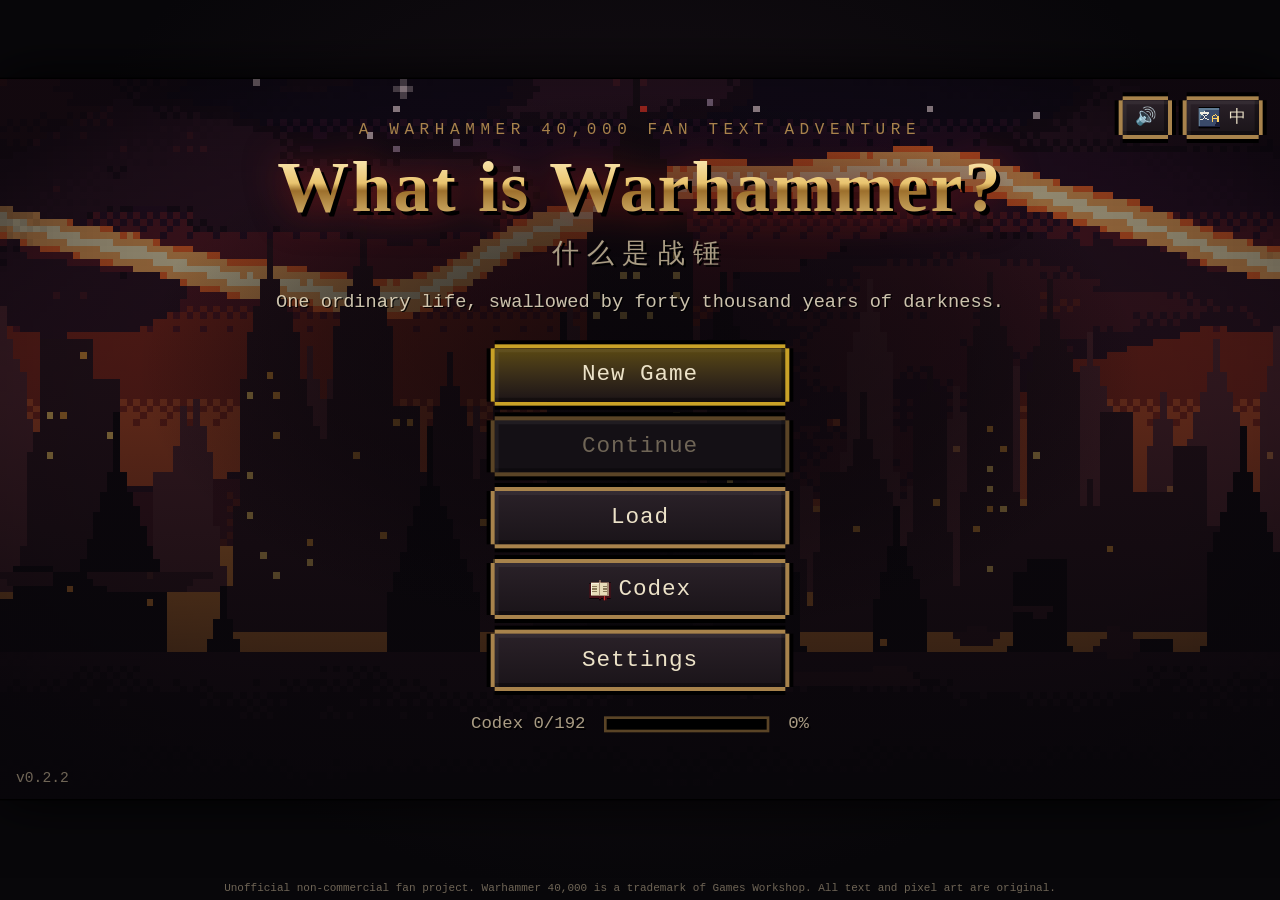
==== commit 9d822809: "release v0.2.2: rumours + Chronicle timeline, Tzeentch easter egg, origin stat caps, progress preser" ====
--- a/index.html
+++ b/index.html
@@ -51,6 +51,7 @@
           <div class="nameplate" id="nameplate"></div>
           <div class="dlg-text" id="dlg-text" aria-hidden="true"></div>
           <div class="sr-only" id="dlg-live" aria-live="polite"></div>
+          <p class="dlg-rumor" id="dlg-rumor" hidden></p>
           <div class="choices" id="choices" role="group"></div>
         </div>
         <div class="fx-layer fx-flash" id="flash"></div>
@@ -64,14 +65,18 @@
   <footer id="footer"></footer>
 </div>
 
-<!-- Load order (SPEC §2, §13): registry → assets/manifest → data/codex → codex_aeldari → codex_necrons → data/events → data/events_taint → data/factions/* → i18n → save → (audio files → audio, optional) → engine → ui → main -->
+<!-- Load order (SPEC §2, §13): registry → assets/manifest → data/codex → codex_aeldari → codex_necrons → chronicle → easter_tzeentch → data/events → data/events_taint → events_lore → rumors → data/factions/* → i18n → save → (audio files → audio, optional) → engine → ui → main -->
 <script src="src/js/registry.js"></script>
 <script src="assets/manifest.js" onerror="whMissing(this)"></script>
 <script src="data/codex.js" onerror="whMissing(this)"></script>
 <script src="data/codex_aeldari.js" onerror="whMissing(this)"></script>
 <script src="data/codex_necrons.js" onerror="whMissing(this)"></script>
+<script src="data/chronicle.js" onerror="whMissing(this)"></script>
+<script src="data/easter_tzeentch.js" onerror="whMissing(this)"></script>
 <script src="data/events.js" onerror="whMissing(this)"></script>
 <script src="data/events_taint.js" onerror="whMissing(this)"></script>
+<script src="data/events_lore.js" onerror="whMissing(this)"></script>
+<script src="data/rumors.js" onerror="whMissing(this)"></script>
 <script src="data/factions/imperium.js" onerror="whMissing(this)"></script>
 <script src="data/factions/chaos.js" onerror="whMissing(this)"></script>
 <script src="data/factions/tau.js" onerror="whMissing(this)"></script>
--- a/src/css/style.css
+++ b/src/css/style.css
@@ -746,3 +746,144 @@
 .taint-rev[data-god="khorne"] { --tg: #b3261e; } .taint-rev[data-god="nurgle"] { --tg: #7a9a3a; }
 .taint-rev[data-god="tzeentch"] { --tg: #3b6fd1; } .taint-rev[data-god="slaanesh"] { --tg: #b45cc8; }
 .god-card.locked .taint-rev { opacity: .8; }
+/* SPEC §19 claim ending: the god's sigil + verdict at the top of the ending scroll */
+.claim-banner { --cg: #8a3fbf; display: flex; gap: 14px; align-items: center; margin: 4px 0 10px; padding: 10px 12px;
+  background: linear-gradient(90deg, color-mix(in srgb, var(--cg) 28%, #0b090b), #0b090b 80%);
+  box-shadow: 0 0 0 2px #000, 0 0 0 4px var(--cg), 0 0 24px color-mix(in srgb, var(--cg) 45%, transparent); }
+.claim-banner.god-khorne { --cg: #b3261e; } .claim-banner.god-nurgle { --cg: #7a9a3a; }
+.claim-banner.god-tzeentch { --cg: #3b6fd1; } .claim-banner.god-slaanesh { --cg: #b45cc8; }
+.claim-banner .cb-sigil { width: 96px; height: 96px; flex: none; filter: drop-shadow(0 0 10px var(--cg)); }
+.claim-banner .cb-sigil > * { width: 100%; height: 100%; image-rendering: pixelated; object-fit: contain; }
+.claim-banner .cb-body { flex: 1; min-width: 0; }
+.claim-banner .cb-k { font-size: 11px; letter-spacing: .35em; color: var(--ink-dim); text-transform: uppercase; }
+.claim-banner .cb-verdict { font-size: 20px; color: #fff; margin: 4px 0 6px; text-shadow: 0 0 8px var(--cg); }
+.claim-banner .taint-rev .tbar { height: 10px; }
+.claim-banner .taint-rev .tverdict { display: none; }
+.god-card.claimed { box-shadow: inset 3px 0 0 var(--tg, #fff), 0 0 0 1px #fff3 !important; }
+.god-card.claimed .tverdict { color: #fff; font-weight: bold; }
+body.portrait .claim-banner .cb-sigil { width: 64px; height: 64px; }
+body.portrait .claim-banner .cb-verdict { font-size: 16px; }
+.fx-off .claim-banner .cb-sigil { filter: none; }
+
+/* ======================= v0.2.2: RUMOURS + CHRONICLE (SPEC §20) ======================= */
+/* overheard footer under the node text: space reserved while the typewriter runs, fades in afterwards */
+.dlg-rumor { position: relative; margin: 8px 0 0; padding: 3px 10px 3px 12px; font-size: 14px; line-height: 1.5; font-style: italic; color: #bfb194;
+  background: linear-gradient(90deg, rgba(255,255,255,.04), transparent 75%); box-shadow: inset 2px 0 0 color-mix(in srgb, var(--accent) 55%, #000);
+  text-shadow: 1px 1px 0 #000; }
+.dlg-rumor:not(.show) { visibility: hidden; }
+.dlg-rumor.fade-in { animation: rumorIn .9s ease-out both; }
+.dlg-rumor .rm-head { font-style: normal; font-size: 12px; letter-spacing: .08em; color: color-mix(in srgb, var(--accent) 60%, #d9cdb0); }
+.dlg-rumor .rm-mark { display: inline-block; margin-right: 4px; font-size: 16px; line-height: 0; vertical-align: -4px; opacity: .6; }
+.dlg-rumor .rm-tx { color: #cdbf9f; }
+.dialogue.cq-mode .dlg-rumor { display: none; }
+@keyframes rumorIn { 0% { opacity: 0; transform: translateY(3px); } 35% { opacity: 0; } 100% { opacity: 1; transform: none; } }
+.fx-off .dlg-rumor.fade-in { animation: none; }
+body.portrait .dlg-rumor { font-size: 13px; }
+
+/* lore card extras for chronicle entries */
+.lore-date { padding: 0 6px; font-size: 12px; letter-spacing: .06em; color: var(--brass-hi); box-shadow: inset 0 0 0 1px var(--brass-lo); font-variant-numeric: tabular-nums; }
+.lore-pic.chr-seal span { font-size: 38px; letter-spacing: .04em; color: color-mix(in srgb, var(--cat) 70%, #fff); text-shadow: 3px 3px 0 #000;
+  padding: 14px 10px; box-shadow: 0 0 0 3px #000, 0 0 0 5px color-mix(in srgb, var(--cat) 60%, #000); background: #0b090b; }
+
+/* 战史 / Chronicle view: date | dot on a vertical line | card */
+.views .btn[data-view="chronicle"] { min-width: 80px; }
+.chr-hint { margin: -2px 0 10px; font-size: 12px; color: var(--ink-faint); font-style: italic; }
+.timeline { --dw: 118px; position: relative; list-style: none; margin: 0; padding: 0 0 6px; }
+.timeline::before { content: ""; position: absolute; top: 6px; bottom: 6px; left: calc(var(--dw) + 11px); width: 2px; background: linear-gradient(#5a4426, #2e2520 92%, transparent); }
+.tl-mill { position: relative; display: flex; align-items: center; gap: 10px; margin: 14px 0 8px; padding-left: calc(var(--dw) - 22px); }
+.tl-mill:first-child { margin-top: 2px; }
+.tl-m { position: relative; z-index: 1; min-width: 68px; padding: 2px 10px; text-align: center; font-size: 16px; letter-spacing: .1em; color: #160f0b;
+  background: var(--brass-hi); box-shadow: 0 0 0 2px #000, 0 0 0 4px var(--brass-lo); }
+.tl-mn { font-size: 12px; letter-spacing: .12em; color: var(--ink-dim); }
+.tl-mill::after { content: ""; flex: 1; height: 1px; background: linear-gradient(90deg, var(--brass-lo), transparent); }
+.tl-item { position: relative; display: grid; grid-template-columns: var(--dw) 24px 1fr; align-items: start; margin: 0 0 8px; }
+.tl-date { padding: 7px 6px 0 0; text-align: right; font-size: 13px; color: var(--brass-hi); font-variant-numeric: tabular-nums; letter-spacing: .03em; word-break: keep-all; }
+.tl-dot { justify-self: center; width: 10px; height: 10px; margin-top: 10px; background: var(--rc, #888); box-shadow: 0 0 0 2px #000, 0 0 0 3px color-mix(in srgb, var(--rc, #888) 50%, #000); position: relative; z-index: 1; }
+.tl-card { min-width: 0; padding: 6px 10px 7px; background: rgba(255,255,255,.03); box-shadow: inset 0 0 0 1px #2e2520, inset 3px 0 0 color-mix(in srgb, var(--rc, #2e2520) 70%, #000); }
+.tl-head { display: flex; align-items: center; gap: 6px; flex-wrap: wrap; }
+.tl-name { font-size: 15px; color: var(--brass-hi); }
+.tl-card .bd { margin-top: 2px; }
+.tl-text { margin: 3px 0 0; font-size: 13px; line-height: 1.5; color: var(--ink); }
+.tl-more { margin: 4px 0 0; padding-top: 3px; font-size: 12px; line-height: 1.5; color: var(--ink-dim); border-top: 1px dashed #3a2f28; }
+.tl-item.locked .tl-dot { background: #1a1418; box-shadow: 0 0 0 2px #000, 0 0 0 3px #3a2f28; }
+.tl-item.locked .tl-card { background: repeating-linear-gradient(135deg, rgba(255,255,255,.015) 0 6px, transparent 6px 12px); box-shadow: inset 0 0 0 1px #261e1b; }
+.tl-item.locked .tl-name { color: var(--ink-faint); letter-spacing: .3em; }
+.tl-item.locked .tl-date { color: var(--ink-dim); }
+.tl-tease { margin: 2px 0 0; font-size: 12px; font-style: italic; color: var(--ink-faint); }
+.tl-item.is-new .tl-card { box-shadow: inset 0 0 0 1px #ffd66b80, inset 3px 0 0 #ffd66b; }
+body.portrait .timeline { --dw: 74px; }
+body.portrait .tl-date { font-size: 11px; }
+body.portrait .tl-mill { padding-left: 0; }
+body.portrait .tl-m { min-width: 56px; font-size: 14px; }
+body.portrait .views .btn { font-size: 13px; padding-left: 2px; padding-right: 2px; }
+.tl-mill.ancient .tl-m { background: #8fa6b8; letter-spacing: .2em; }
+
+/* ======================= v0.2.2: TZEENTCH EASTER EGG (SPEC §21) ======================= */
+.title-sub.egg-glitch { position: relative; color: #cfe2ff; letter-spacing: .12em; animation: eggGlitch .18s steps(2) infinite; }
+.title-sub.egg-glitch::before, .title-sub.egg-glitch::after { content: attr(data-text); position: absolute; inset: 0; pointer-events: none; }
+.title-sub.egg-glitch::before { color: #3b6fd1; transform: translate(-2px, 0); clip-path: inset(0 0 55% 0); mix-blend-mode: screen; }
+.title-sub.egg-glitch::after { color: #e05fc4; transform: translate(2px, 1px); clip-path: inset(45% 0 0 0); mix-blend-mode: screen; }
+.fx-off .title-sub.egg-glitch { animation: none; }
+@keyframes eggGlitch { 0% { transform: translate(0); text-shadow: -2px 0 #3b6fd1, 2px 0 #e05fc4; } 100% { transform: translate(1px, -1px); text-shadow: 2px 0 #3b6fd1, -2px 0 #e05fc4; } }
+.egg-letter { position: absolute; left: 26px; bottom: 34px; z-index: 3; width: 44px; height: 32px; padding: 0; border: 0; cursor: pointer; background: none; }
+.egg-letter .env { position: absolute; inset: 4px 2px 2px; background: #e6dcc2; box-shadow: 0 0 0 2px #000, 3px 3px 0 #000;
+  background-image: linear-gradient(155deg, transparent 48%, #b9ab8c 49% 52%, transparent 53%), linear-gradient(25deg, transparent 48%, #b9ab8c 49% 52%, transparent 53%); }
+.egg-letter .seal { position: absolute; left: 16px; top: 13px; width: 12px; height: 12px; background: #3b6fd1; box-shadow: 0 0 0 2px #1d3770, 0 0 8px #6fa0ff; }
+.egg-letter:hover .seal, .egg-letter.fresh .seal { background: #e05fc4; box-shadow: 0 0 0 2px #6b1d5a, 0 0 10px #ff9be8; }
+.egg-letter.fresh { animation: pulse 1.2s steps(3) infinite; }
+.egg-letter:focus-visible { outline: 2px solid var(--focus); outline-offset: 3px; }
+.egg-flame { position: relative; display: inline-block; width: 18px; height: 30px; margin-left: 10px; vertical-align: 6px; padding: 0; border: 0; cursor: pointer; background: none; }
+.egg-flame i { position: absolute; left: 50%; bottom: 0; width: 12px; height: 22px; margin-left: -6px; background: #3b6fd1; clip-path: polygon(50% 0, 100% 70%, 75% 100%, 25% 100%, 0 70%);
+  animation: flick .5s steps(3) infinite alternate; }
+.egg-flame i:nth-child(2) { width: 8px; height: 15px; margin-left: -4px; background: #8fb8ff; animation-duration: .37s; }
+.egg-flame i:nth-child(3) { width: 4px; height: 8px; margin-left: -2px; background: #ffd3f4; animation-duration: .29s; }
+.egg-flame:focus-visible { outline: 2px solid var(--focus); outline-offset: 3px; }
+@keyframes flick { 0% { transform: scale(1, 1) skewX(0); } 50% { transform: scale(.9, 1.1) skewX(-6deg); } 100% { transform: scale(1.05, .92) skewX(5deg); } }
+.fx-off .egg-flame i, .fx-off .egg-letter.fresh { animation: none; }
+.title-main.tz-shimmer { background: linear-gradient(100deg, #f3e4c0 0 38%, #8fb8ff 45%, #ff9be8 50%, #f3e4c0 57% 100%); background-size: 300% 100%;
+  -webkit-background-clip: text; background-clip: text; -webkit-text-fill-color: transparent; animation: tzShimmer 7s linear infinite; }
+.title-main.tz-shimmer .egg-flame { -webkit-text-fill-color: initial; }
+.fx-off .title-main.tz-shimmer { animation: none; background-position: 40% 0; }
+@keyframes tzShimmer { 0% { background-position: 100% 0; } 100% { background-position: -100% 0; } }
+.egg-card { display: flex; flex-direction: column; align-items: center; gap: 8px; text-align: center; }
+.egg-sig { --ss: 3; filter: drop-shadow(0 0 8px #3b6fd1); }
+.egg-text { margin: 4px 0; font-size: 16px; line-height: 1.7; white-space: pre-line; color: #dfe8ff; }
+.egg-sign { margin: 0; align-self: flex-end; font-size: 13px; color: #8fb8ff; font-style: italic; }
+.egg-mini .egg-stage { position: relative; height: 190px; overflow: hidden; box-shadow: 0 0 0 2px #000, 0 0 0 4px #1d3770; }
+.egg-mini .egg-stage > img, .egg-mini .egg-stage > .ph { width: 100%; height: 100%; object-fit: cover; image-rendering: pixelated; }
+.egg-actor { position: absolute; left: 50%; bottom: 6px; transform: translateX(-50%); --ss: 3; filter: drop-shadow(0 0 10px #6fa0ff); }
+.egg-choices { display: grid; gap: 6px; margin-top: 8px; }
+.egg-result { margin: 0 0 6px; font-size: 15px; color: #ffd3f4; font-style: italic; }
+.modal-head .sub .egg-last, .egg-last { white-space: pre-line; color: #8fb8ff; font-style: italic; text-align: right; line-height: 1.35; text-shadow: -1px 0 #3b6fd1, 1px 0 #e05fc4; }
+.egg-full { position: absolute; inset: 0; z-index: 90; display: flex; align-items: flex-end; justify-content: center; background: #05040a; }
+.egg-full-bg { position: absolute; inset: 0; opacity: .75; }
+.egg-full-bg > * { width: 100%; height: 100%; object-fit: cover; image-rendering: pixelated; }
+.egg-full-actor { position: absolute; left: 50%; top: 8%; transform: translateX(-50%); --ss: 4; filter: drop-shadow(0 0 16px #6fa0ff); }
+.egg-full.glitchy .egg-full-bg { animation: breathe 3s steps(6) infinite; }
+.egg-full.glitchy .egg-full-actor { animation: jitter .22s steps(2) infinite; }
+.egg-full-box { position: relative; width: min(760px, calc(100% - 24px)); margin-bottom: 18px; padding: 14px 18px 10px; background: rgba(8, 8, 20, .92); --bc: #3b6fd1; }
+.egg-full-box h2 { margin: 0 0 6px; font-family: var(--font-title); font-size: 26px; letter-spacing: .14em; color: #cfe2ff; text-shadow: -2px 0 #3b6fd1, 2px 0 #e05fc4; }
+.egg-full-text { min-height: 5em; font-size: 17px; line-height: 1.7; white-space: pre-wrap; color: #e8eeff; }
+.egg-full-btns { display: flex; justify-content: flex-end; }
+body.portrait .egg-full { position: fixed; }
+body.portrait .egg-full-actor { --ss: 3; }
+body.portrait .egg-letter { position: fixed; left: 14px; bottom: 46px; }
+
+/* ======================= v0.2.2: ORIGIN TRADE-OFFS / STAT CAPS (SPEC §23) ======================= */
+.stat .lab .val { display: inline-flex; align-items: baseline; gap: 1px; }
+.stat .lab .cap { font-size: 10px; color: var(--ink-faint); font-variant-numeric: tabular-nums; }
+.otrade { margin-top: 3px; font-size: 11px; line-height: 1.3; letter-spacing: .02em; }
+.otrade .tr.up { color: #9ff09a; } .otrade .tr.down { color: #ff8a7a; } .otrade .tr.even { color: var(--ink-faint); }
+.otrade .sep { color: var(--ink-faint); }
+.orow.capped .obar { position: relative; }
+.orow.capped .obar::after { content: ""; position: absolute; top: -2px; bottom: -2px; left: 76.9%; width: 1px; background: rgba(255,255,255,.45); }
+
+/* ======================= v0.2.2: DATA / FULL BACKUP (SPEC §22) ======================= */
+.data-view { display: flex; flex-direction: column; gap: 8px; }
+.data-intro { margin: 0; font-size: 13px; line-height: 1.55; color: var(--ink-dim); }
+.data-note { margin: 0; font-size: 12px; color: #e7a35b; }
+.data-row { display: flex; flex-wrap: wrap; gap: 6px; }
+.data-row .btn { flex: 1; min-width: 150px; }
+.data-paste { width: 100%; resize: vertical; padding: 6px 8px; font: 12px/1.4 monospace; color: var(--ink); background: #0b090b; border: 0; box-shadow: 0 0 0 2px #000, 0 0 0 3px var(--brass-lo); }
+.data-paste:focus { outline: none; box-shadow: 0 0 0 2px #000, 0 0 0 3px var(--brass-hi); }
+.data-count { margin: 0; font-size: 11px; color: var(--ink-faint); text-align: right; }
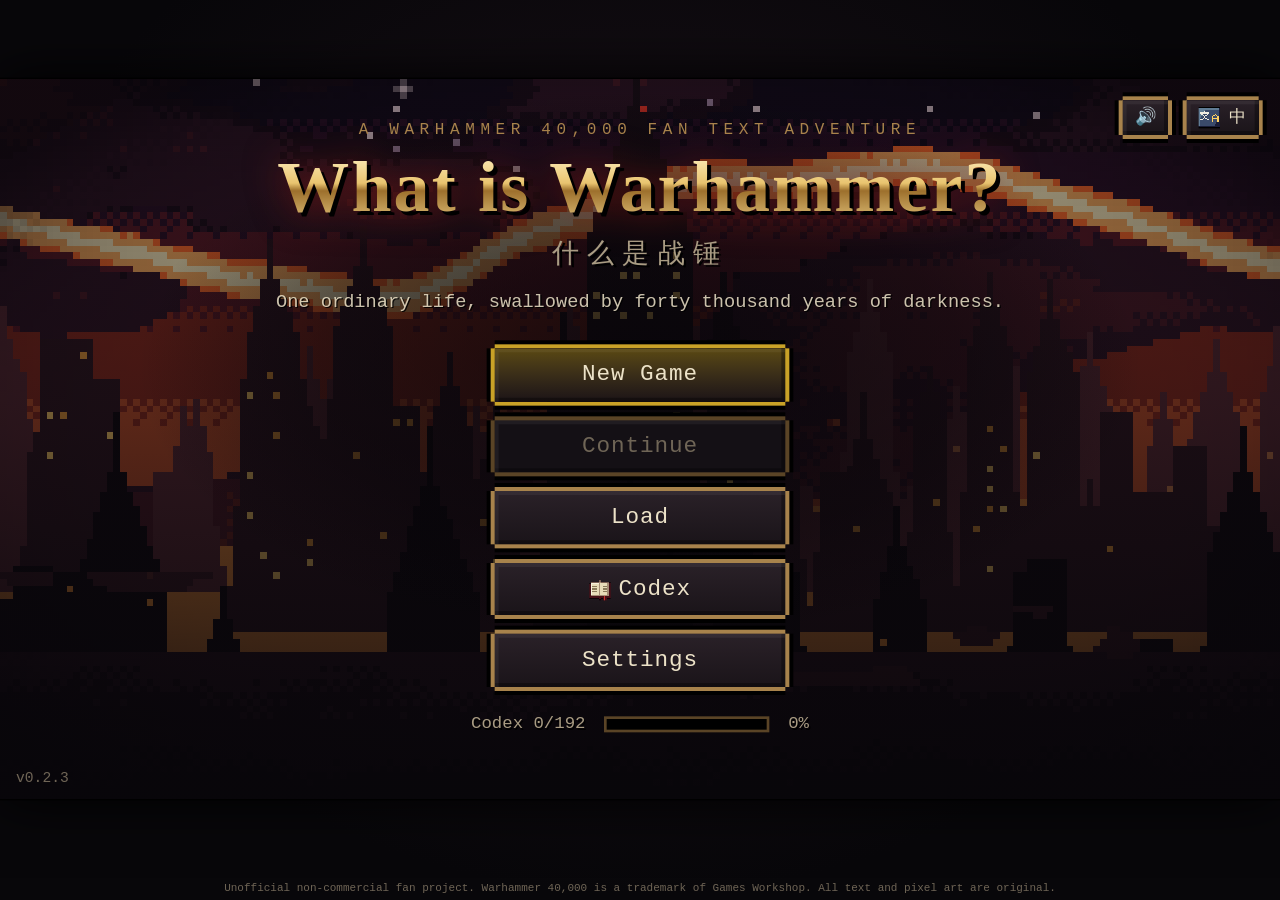
==== commit cd49353c: "release v0.2.3: skull-only difficulty, origin delta baseline, docs Co-Authored-By: Claude Opus 5.5 <" ====
--- a/index.html
+++ b/index.html
@@ -65,7 +65,7 @@
   <footer id="footer"></footer>
 </div>
 
-<!-- Load order (SPEC §2, §13): registry → assets/manifest → data/codex → codex_aeldari → codex_necrons → chronicle → easter_tzeentch → data/events → data/events_taint → events_lore → rumors → data/factions/* → i18n → save → (audio files → audio, optional) → engine → ui → main -->
+<!-- Load order (SPEC §2, §13): registry → assets/manifest → data/codex → codex_aeldari → codex_necrons → chronicle → easter_tzeentch → data/events → data/events_taint → events_lore → rumors → data/factions/* → difficulty → i18n → save → (audio files → audio, optional) → engine → ui → main -->
 <script src="src/js/registry.js"></script>
 <script src="assets/manifest.js" onerror="whMissing(this)"></script>
 <script src="data/codex.js" onerror="whMissing(this)"></script>
@@ -82,6 +82,7 @@
 <script src="data/factions/tau.js" onerror="whMissing(this)"></script>
 <script src="data/factions/aeldari.js" onerror="whMissing(this)"></script>
 <script src="data/factions/necrons.js" onerror="whMissing(this)"></script>
+<script src="data/difficulty.js" onerror="whMissing(this)"></script>
 <script src="src/js/i18n.js"></script>
 <script src="src/js/save.js"></script>
 <script src="assets/audio/files.js" onerror="whMissing(this)"></script>
--- a/src/css/style.css
+++ b/src/css/style.css
@@ -887,3 +887,9 @@
 .data-paste { width: 100%; resize: vertical; padding: 6px 8px; font: 12px/1.4 monospace; color: var(--ink); background: #0b090b; border: 0; box-shadow: 0 0 0 2px #000, 0 0 0 3px var(--brass-lo); }
 .data-paste:focus { outline: none; box-shadow: 0 0 0 2px #000, 0 0 0 3px var(--brass-hi); }
 .data-count { margin: 0; font-size: 11px; color: var(--ink-faint); text-align: right; }
+
+/* ======================= v0.2.2: DIFFICULTY SKULLS (SPEC §24) ======================= */
+.fcard, .ocard { position: relative; }
+.fcard > .diff, .ocard > .diff { position: absolute; top: 9px; right: 9px; z-index: 2; display: inline-flex; gap: 2px; pointer-events: none; }
+.diff .skull { width: 18px; height: 18px; image-rendering: pixelated; filter: drop-shadow(1px 1px 0 #000); }
+body.portrait .fcard > .diff, body.portrait .ocard > .diff { top: 7px; right: 7px; }
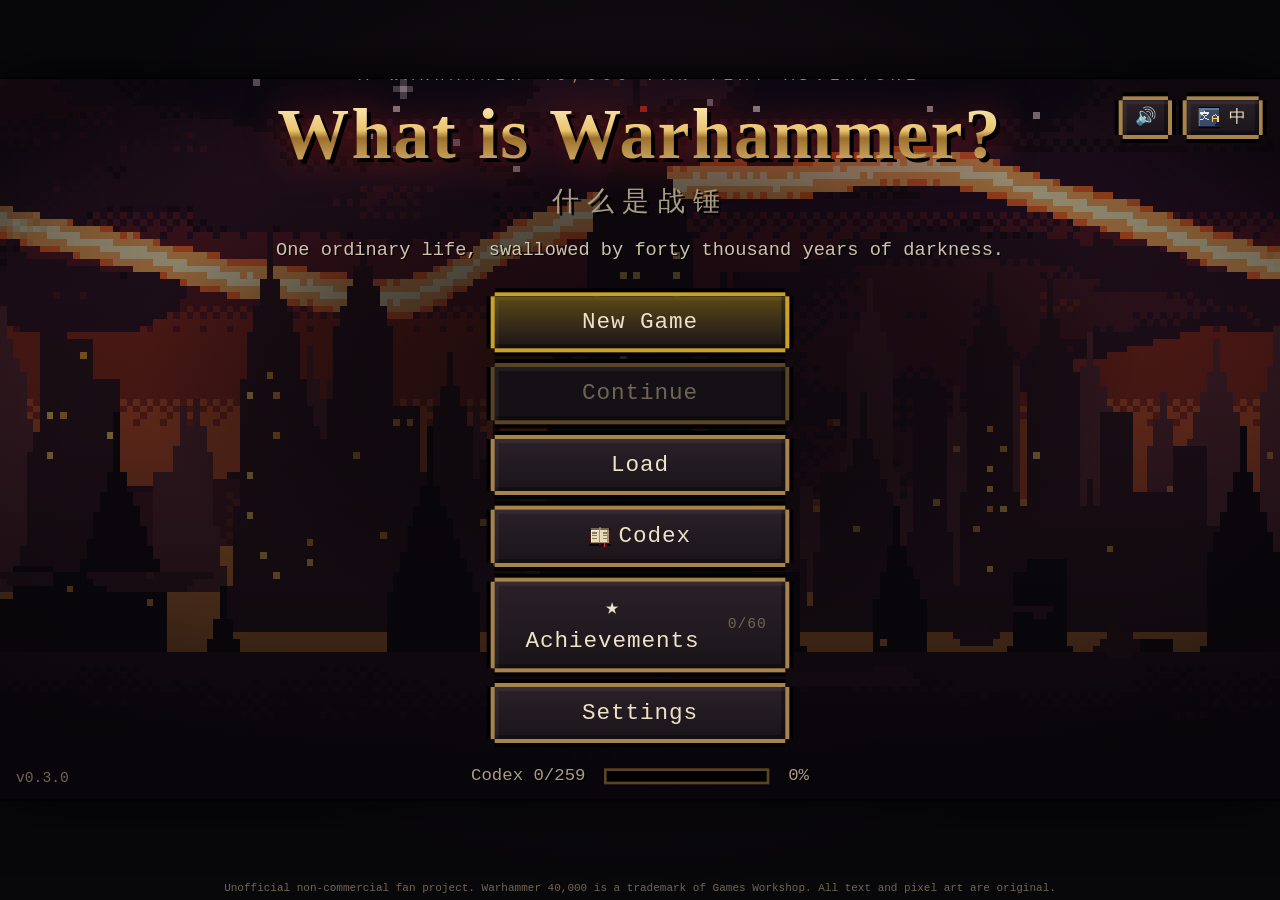
==== commit 11a561e8: "release v0.3.0: 8 routes, 60 achievements, Arcosa Sector echoes, difficulty for new routes Co-Author" ====
--- a/index.html
+++ b/index.html
@@ -65,14 +65,18 @@
   <footer id="footer"></footer>
 </div>
 
-<!-- Load order (SPEC §2, §13): registry → assets/manifest → data/codex → codex_aeldari → codex_necrons → chronicle → easter_tzeentch → data/events → data/events_taint → events_lore → rumors → data/factions/* → difficulty → i18n → save → (audio files → audio, optional) → engine → ui → main -->
+<!-- Load order (SPEC §2, §13): registry → assets/manifest → data/codex → codex_aeldari → codex_necrons → codex_orks → codex_gsc → codex_mechanicus → chronicle → easter_tzeentch → sector → data/events → data/events_taint → events_lore → rumors → data/factions/* (imperium, chaos, tau, aeldari, necrons, orks, gsc, mechanicus) → difficulty → achievements → i18n → save → (audio files → audio, optional) → engine → ui → main -->
 <script src="src/js/registry.js"></script>
 <script src="assets/manifest.js" onerror="whMissing(this)"></script>
 <script src="data/codex.js" onerror="whMissing(this)"></script>
 <script src="data/codex_aeldari.js" onerror="whMissing(this)"></script>
 <script src="data/codex_necrons.js" onerror="whMissing(this)"></script>
+<script src="data/codex_orks.js" onerror="whMissing(this)"></script>
+<script src="data/codex_gsc.js" onerror="whMissing(this)"></script>
+<script src="data/codex_mechanicus.js" onerror="whMissing(this)"></script>
 <script src="data/chronicle.js" onerror="whMissing(this)"></script>
 <script src="data/easter_tzeentch.js" onerror="whMissing(this)"></script>
+<script src="data/sector.js" onerror="whMissing(this)"></script>
 <script src="data/events.js" onerror="whMissing(this)"></script>
 <script src="data/events_taint.js" onerror="whMissing(this)"></script>
 <script src="data/events_lore.js" onerror="whMissing(this)"></script>
@@ -82,7 +86,11 @@
 <script src="data/factions/tau.js" onerror="whMissing(this)"></script>
 <script src="data/factions/aeldari.js" onerror="whMissing(this)"></script>
 <script src="data/factions/necrons.js" onerror="whMissing(this)"></script>
+<script src="data/factions/orks.js" onerror="whMissing(this)"></script>
+<script src="data/factions/gsc.js" onerror="whMissing(this)"></script>
+<script src="data/factions/mechanicus.js" onerror="whMissing(this)"></script>
 <script src="data/difficulty.js" onerror="whMissing(this)"></script>
+<script src="data/achievements.js" onerror="whMissing(this)"></script>
 <script src="src/js/i18n.js"></script>
 <script src="src/js/save.js"></script>
 <script src="assets/audio/files.js" onerror="whMissing(this)"></script>
--- a/src/css/style.css
+++ b/src/css/style.css
@@ -893,3 +893,55 @@
 .fcard > .diff, .ocard > .diff { position: absolute; top: 9px; right: 9px; z-index: 2; display: inline-flex; gap: 2px; pointer-events: none; }
 .diff .skull { width: 18px; height: 18px; image-rendering: pixelated; filter: drop-shadow(1px 1px 0 #000); }
 body.portrait .fcard > .diff, body.portrait .ocard > .diff { top: 7px; right: 7px; }
+
+/* ======================= v0.3: 8-RACE SELECT (SPEC §26) ======================= */
+/* 6+ races: compact cards in a 2-row grid (--cols = ceil(n/2), max 5) on desktop; portrait phones keep the stacked list */
+.cards.many.grid { display: grid; grid-template-columns: repeat(var(--cols, 4), minmax(0, 205px)); grid-auto-rows: 1fr; justify-content: center; gap: 10px; }
+.cards.many.grid .fcard { max-width: none; margin: 4px; padding-bottom: 6px; background: linear-gradient(180deg, var(--accent-lo) 0 34px, var(--panel) 34px); }
+.cards.many.grid .fcard .portrait { height: 84px; --ss: 1.6; margin-top: 4px; }
+.cards.many.grid .fcard .fname { font-size: 17px; margin-top: 2px; }
+html[lang=en] .cards.many.grid .fcard .fname { font-size: 14px; }
+.cards.many.grid .fcard .ftag { font-size: 12px; margin: 3px 8px 0; min-height: 34px; line-height: 1.4; }
+html[lang=en] .cards.many.grid .fcard .ftag { font-size: 11px; }
+.cards.many.grid .fcard .fmeta { padding-top: 4px; font-size: 11px; }
+.cards.many.grid .fcard .go { display: none; }
+.cards.many.grid .fcard > .diff { top: 7px; right: 7px; }
+.cards.many.grid .diff .skull { width: 14px; height: 14px; }
+.cards.many.grid .fcard:hover, .cards.many.grid .fcard:focus-visible { transform: translateY(-3px); }
+body.portrait .cards.many.grid { display: flex; }
+body.portrait .cards.many.grid .fcard { margin: 6px 0; padding-bottom: 8px; background: linear-gradient(90deg, var(--accent-lo) 0 96px, var(--panel) 96px); }
+body.portrait .cards.many.grid .fcard .portrait { height: 96px; --ss: 2; margin: 0; }
+body.portrait .cards.many.grid .fcard .fname { font-size: 18px; margin: 8px 0 0 12px; }
+body.portrait .cards.many.grid .fcard .ftag { font-size: 13px; min-height: 0; }
+
+/* ======================= v0.3: ACHIEVEMENTS (SPEC §25) ======================= */
+.ach-btn .ach-count { margin-left: 6px; font-size: 11px; color: var(--ink-faint); font-variant-numeric: tabular-nums; }
+.ach-grid { display: grid; grid-template-columns: repeat(3, 1fr); gap: 8px; }
+.ach-tile { --tc: #c08a52; display: flex; gap: 10px; align-items: flex-start; padding: 8px; min-width: 0; background: rgba(255,255,255,.03);
+  box-shadow: inset 0 0 0 1px #2e2520, inset 3px 0 0 color-mix(in srgb, var(--tc) 75%, #000); }
+.ach-tile.open { background: linear-gradient(90deg, color-mix(in srgb, var(--tc) 16%, transparent), rgba(255,255,255,.02) 70%); box-shadow: inset 0 0 0 1px color-mix(in srgb, var(--tc) 45%, #000), inset 3px 0 0 var(--tc); }
+.ach-ic { flex: none; width: 44px; height: 44px; display: flex; align-items: center; justify-content: center; background: #0b090b;
+  box-shadow: 0 0 0 2px #000, 0 0 0 3px color-mix(in srgb, var(--tc) 70%, #000); --ss: 1; overflow: hidden; }
+.ach-ic img, .ach-ic .ph, .ach-ic canvas { max-width: 40px; max-height: 40px; image-rendering: pixelated; }
+.ach-ic .ach-ui { --ss: 2; }
+.ach-q { font-size: 22px; color: var(--ink-faint); }
+.ach-tile.locked .ach-ic > * { filter: grayscale(1) brightness(.45); }
+.ach-body { min-width: 0; flex: 1; }
+.ach-name { font-size: 14px; color: color-mix(in srgb, var(--tc) 70%, #fff); }
+.ach-tile.locked .ach-name { color: var(--ink-dim); }
+.ach-tile.hidden .ach-name { letter-spacing: .3em; color: var(--ink-faint); }
+.ach-desc { margin-top: 2px; font-size: 12px; line-height: 1.45; color: var(--ink-dim); }
+.ach-tile.hidden .ach-desc { font-style: italic; color: var(--ink-faint); }
+.ach-when { margin-top: 3px; font-size: 11px; color: #9ff09a; }
+.ach-prog { position: relative; margin-top: 4px; height: 12px; background: #050405; box-shadow: 0 0 0 1px #000, 0 0 0 2px #2e2520; }
+.ach-prog i { display: block; height: 100%; background: color-mix(in srgb, var(--tc) 60%, #000); }
+.ach-prog span { position: absolute; inset: 0; font-size: 10px; line-height: 12px; text-align: center; color: var(--ink); font-variant-numeric: tabular-nums; }
+body.portrait .ach-grid { grid-template-columns: 1fr; }
+
+/* ======================= v0.3: ECHOES OF PAST LIVES (SPEC §27) ======================= */
+.dlg-rumor.echo { cursor: pointer; box-shadow: inset 2px 0 0 #8a8580; color: #b8b0a4; }
+.dlg-rumor.echo .rm-head { color: #c9c1b4; }
+.dlg-rumor.echo .echo-mark { font-size: 13px; vertical-align: 0; opacity: .85; color: #e9e2d4; }
+.dlg-rumor.echo:hover .rm-tx, .dlg-rumor.echo:focus-visible .rm-tx { text-decoration: underline dotted; text-underline-offset: 3px; }
+.dlg-rumor.echo:focus-visible { outline: 2px solid var(--focus); outline-offset: 2px; }
+.run-row.hl { box-shadow: inset 0 0 0 2px #e9e2d4, inset 4px 0 0 var(--accent); animation: pulse 1.2s steps(3) 2; }
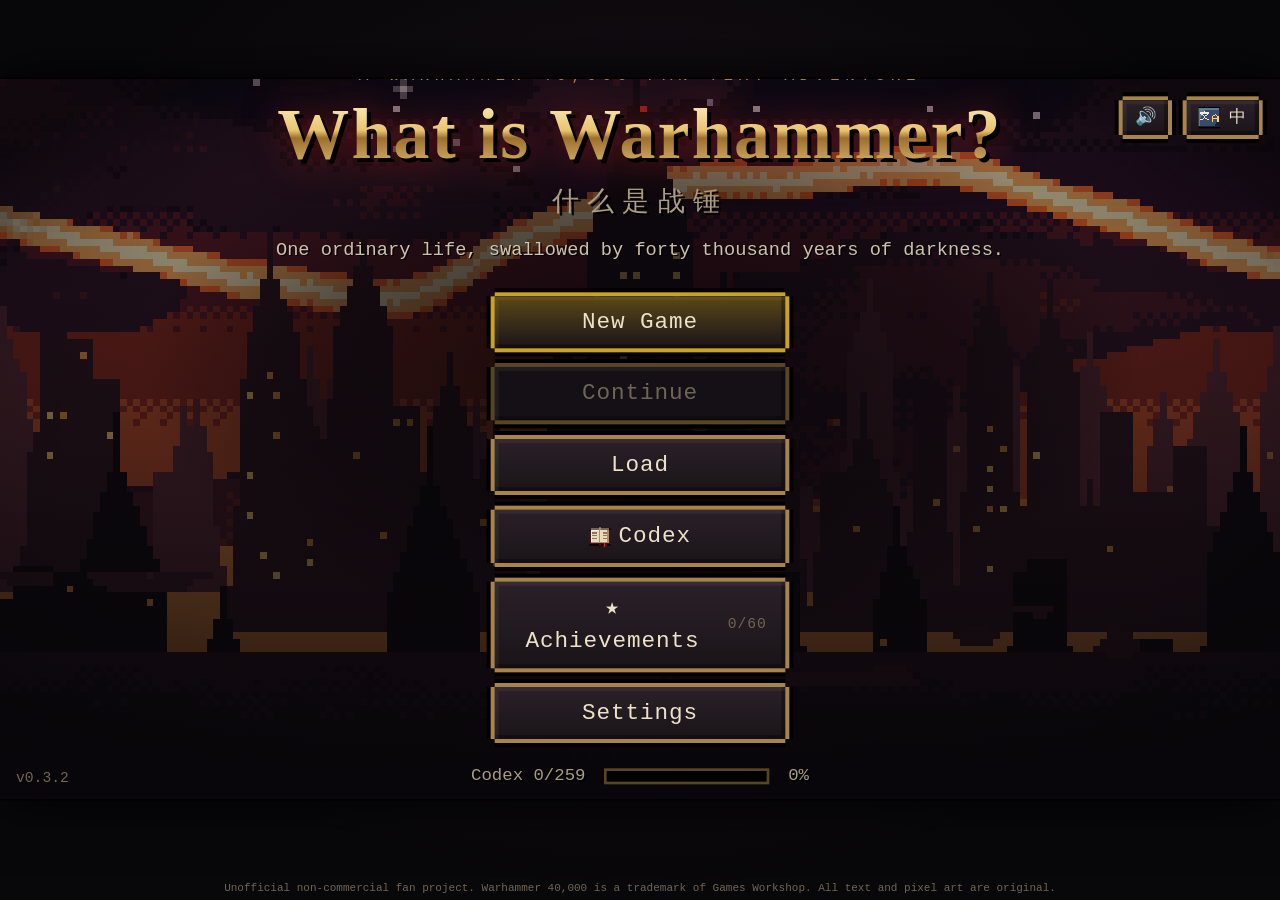
==== commit df9d43f7: "release v0.3.2: grudges (SPEC §28) on all 8 routes — hurting someone makes later choices where they " ====
--- a/index.html
+++ b/index.html
@@ -51,6 +51,7 @@
           <div class="nameplate" id="nameplate"></div>
           <div class="dlg-text" id="dlg-text" aria-hidden="true"></div>
           <div class="sr-only" id="dlg-live" aria-live="polite"></div>
+          <p class="dlg-grudge" id="dlg-grudge" hidden></p>
           <p class="dlg-rumor" id="dlg-rumor" hidden></p>
           <div class="choices" id="choices" role="group"></div>
         </div>
--- a/src/css/style.css
+++ b/src/css/style.css
@@ -945,3 +945,23 @@
 .dlg-rumor.echo:hover .rm-tx, .dlg-rumor.echo:focus-visible .rm-tx { text-decoration: underline dotted; text-underline-offset: 3px; }
 .dlg-rumor.echo:focus-visible { outline: 2px solid var(--focus); outline-offset: 2px; }
 .run-row.hl { box-shadow: inset 0 0 0 2px #e9e2d4, inset 4px 0 0 var(--accent); animation: pulse 1.2s steps(3) 2; }
+
+/* ======================= v0.3.2: GRUDGES (SPEC §28) ======================= */
+/* presence line after the node text (italic; space reserved while the typewriter runs, then fades in with the choices) */
+.dlg-grudge { margin: 6px 0 0; padding: 0 2px; font-size: 15px; line-height: 1.55; color: #e3c28a; text-shadow: 1px 1px 0 #000; }
+.dlg-grudge em { font-style: italic; }
+.dlg-grudge:not(.show) { visibility: hidden; }
+.dlg-grudge.fade-in { animation: rumorIn .9s ease-out both; }
+.fx-off .dlg-grudge.fade-in { animation: none; }
+.dialogue.cq-mode .dlg-grudge { display: none; }
+body.portrait .dlg-grudge { font-size: 14px; }
+/* active-grudge choice: ⚠ tag + the reason as a small line (always visible: works on touch and with the keyboard) */
+.choice.grudge { --bc: #8a6a2c; }
+.choice .gnote { display: block; margin-top: 2px; font-size: 12px; line-height: 1.35; color: #e0b66a; }
+.choice .badge.grudge-tag { padding: 1px 5px; color: #ffd98a; background: #3d2c0e; box-shadow: 0 0 0 1px #b98a2a; }
+.choice.grudge:focus-visible .gnote { color: #ffd98a; }
+body.portrait .choice .gnote { font-size: 11.5px; }
+/* first line of the consequence panel */
+.cq-grudge { display: flex; align-items: baseline; gap: 6px; margin-bottom: 5px; font-size: 13px; line-height: 1.4; color: #f0c476; }
+.cq-grudge .gmark { flex: none; color: #ffd98a; }
+.cq-grudge .gtx { min-width: 0; }
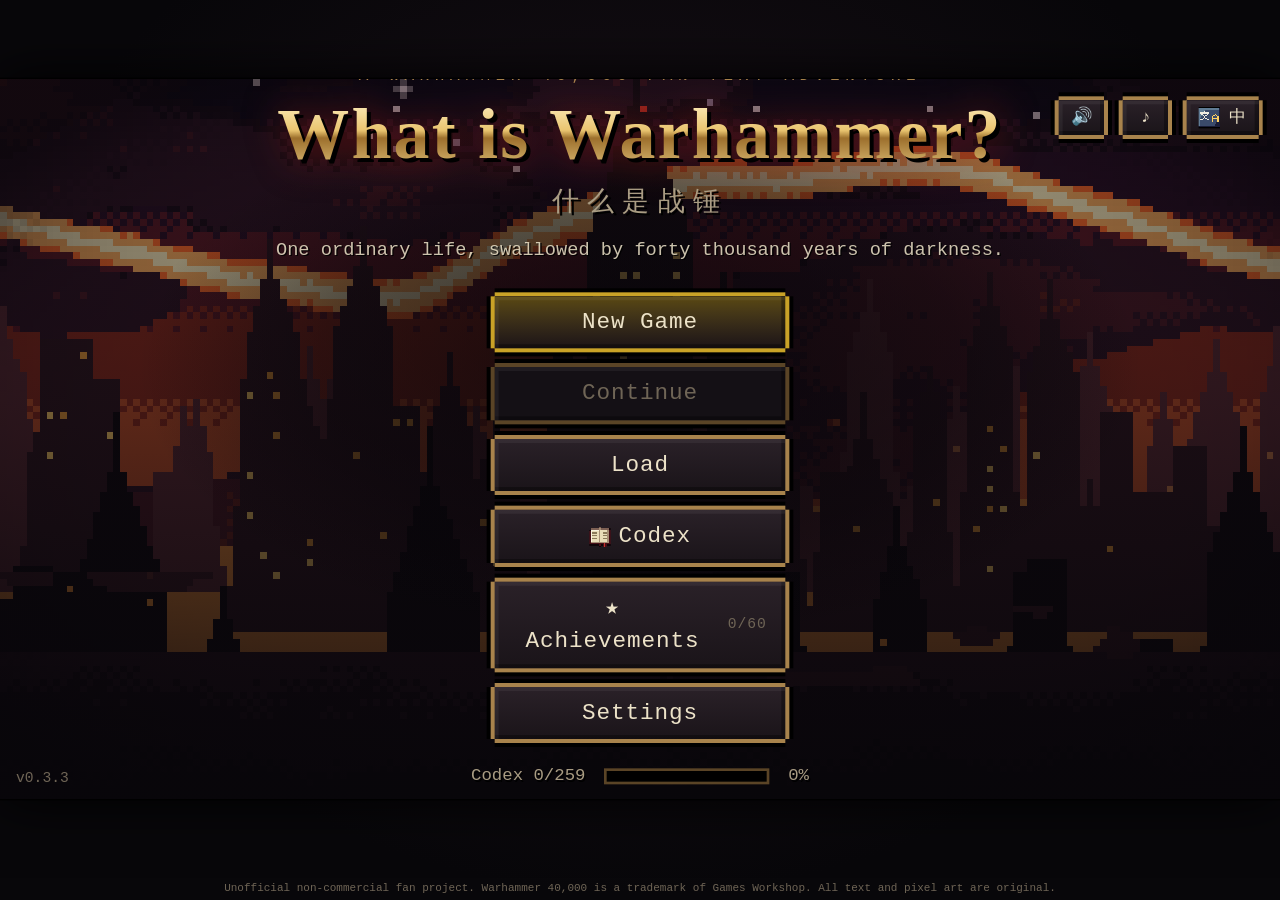
==== commit 32c0374b: "v0.4.0 WIP: QA fixes on all routes, shared events/rumours pass, track selection (§29b), gather rumou" ====
--- a/index.html
+++ b/index.html
@@ -44,7 +44,10 @@
           </div>
         </header>
         <div class="toolbar">
-          <div class="chapter-plate px" id="chapter-plate"></div>
+          <div class="plate-row">
+            <div class="chapter-plate px" id="chapter-plate"></div>
+            <div class="gather-tag" id="gather-tag" hidden></div>
+          </div>
           <nav class="tools" id="tools" aria-label="Menu"></nav>
         </div>
         <div class="dialogue px" id="dialogue" tabindex="0">
--- a/src/css/style.css
+++ b/src/css/style.css
@@ -350,6 +350,9 @@
 .end-tile .cnt { font-size: 12px; color: var(--brass-hi); }
 .end-tile .et { font-size: 15px; color: var(--ink); margin: 5px 0 2px; }
 .end-tile.locked .et { letter-spacing: .3em; color: var(--ink-faint); }
+.end-tile > .end-pic { display: block; }
+.end-tile.locked > .end-pic { margin-bottom: 7px; }
+.end-tile.locked > .kind.sm { display: inline-block; line-height: 1.5; }
 .end-tile .ec { font-size: 12px; color: #ff9c8c; }
 .end-tile .ed { font-size: 11px; color: var(--ink-dim); margin-top: 2px; }
 .rec-sum { display: grid; grid-template-columns: repeat(4, 1fr); margin-bottom: 10px; box-shadow: inset 0 0 0 1px #3a2f28; }
@@ -395,14 +398,34 @@
 
 /* ======================= ENDING ======================= */
 .ending-wrap { position: absolute; inset: 0; display: flex; align-items: center; justify-content: center; padding: 50px 16px 14px; }
-.ending-stats > div:first-child { flex: 1.5; }
 .ending-panel { --bc: var(--accent-lo); width: 900px; max-height: 100%; display: flex; flex-direction: column; background: rgba(14,10,14,.94); padding: 14px 20px 10px; }
+/* SPEC §31 ending illustration: a fixed 16:9 box framed in the kind colour (always reserved, so nothing jumps while it decodes).
+ * Landscape: picture on the left, head / fate / stats on its right, the story text full width below (a full-width 16:9 picture would
+ * not fit the 960×540 stage). Portrait: picture on top at full width, then head, text, fate, stats. Everything but the buttons scrolls. */
+.end-pic { --k: #9a8a74; position: relative; box-sizing: content-box; width: calc(100% - 6px); aspect-ratio: 16 / 9; background: #0b090b; border: 3px solid var(--k);
+  box-shadow: 0 0 0 3px #000, 0 6px 0 3px #000; overflow: hidden; contain: paint; }
+.end-pic.good { --k: #e3c47c; } .end-pic.bad { --k: #9a8a74; } .end-pic.death { --k: #c0392b; }
+.end-pic > img { position: absolute; left: 0; top: 0; width: 100%; height: 100%; display: block; object-fit: fill; image-rendering: pixelated; }
+.end-pic.locked { --k: #2e2520; background: repeating-linear-gradient(135deg, #0d0b0e 0 6px, #120f13 6px 12px); box-shadow: 0 0 0 2px #000; }
+.end-pic.sm { width: calc(100% - 4px); border-width: 2px; box-shadow: 0 0 0 2px #000; margin: 2px 2px 7px; }
+.ending-hero { --end-pic-w: 384px; display: grid; grid-template-columns: calc(var(--end-pic-w) + 6px) minmax(0, 1fr); grid-template-rows: auto auto minmax(0, 1fr) auto auto; column-gap: 22px;
+  grid-template-areas: "pic head" "pic fate" "pic ." "pic stats" "text text"; margin: 3px 0 10px; padding-left: 3px; }
+.ending-hero > .end-pic { grid-area: pic; width: var(--end-pic-w); margin: 0 0 14px; align-self: start; }
+.ending-hero > .ending-head { grid-area: head; flex-wrap: wrap; gap: 6px 12px; align-self: start; }
+.ending-hero > .ending-fate { grid-area: fate; flex-wrap: wrap; gap: 4px 18px; margin: 8px 0 0; align-self: start; }
+.ending-hero > .ending-stats { grid-area: stats; display: grid; grid-template-columns: 1fr 1fr; margin: 0 0 14px; align-self: end; }
+.ending-hero > .ending-text { grid-area: text; margin: 2px 0 0; }
+.ending-hero .ending-title { order: 3; flex: 1 0 100%; font-size: 28px; line-height: 1.25; }
+.ending-hero .ending-fac { order: 2; font-size: 13px; }
+.ending-hero .ending-stats > div { border-bottom: 1px solid #3a2f28; }
+.ending-hero .ending-stats > div:nth-child(2n) { border-right: 0; }
+.ending-hero .ending-stats > div:nth-last-child(-n+2) { border-bottom: 0; }
 .ending-head { display: flex; align-items: center; gap: 14px; }
 .kind { padding: 3px 12px; font-size: 14px; letter-spacing: .25em; color: #120c08; background: var(--k); box-shadow: 0 0 0 3px #000; }
 .kind.good { --k: #e3c47c; } .kind.bad { --k: #9a8a74; } .kind.death { --k: #c0392b; color: #fff; }
 .ending-title { font-family: var(--font-title); font-size: 30px; font-weight: 700; margin: 0; color: var(--ink); text-shadow: 2px 2px 0 #000; }
 .ending-fac { margin-left: auto; color: var(--accent-hi); font-size: 14px; }
-.ending-text { font-size: 14px; color: var(--ink-dim); margin: 6px 0 8px; line-height: 1.5; }
+.ending-text { font-size: 14px; color: var(--ink-dim); margin: 6px 0 8px; line-height: 1.5; white-space: pre-line; }   /* SPEC §32.2: alt paragraphs */
 .ending-stats { display: flex; gap: 0; margin-bottom: 10px; box-shadow: inset 0 0 0 1px #3a2f28; }
 .ending-stats > div { flex: 1; padding: 5px 10px; min-width: 0; border-right: 1px solid #3a2f28; }
 .ending-stats > div:last-child { border-right: 0; }
@@ -648,6 +671,10 @@
 body.portrait .ending-wrap { position: relative; inset: auto; padding: 56px 10px 10px; }
 body.portrait .ending-stats .v { white-space: normal; }
 body.portrait .ending-panel { width: 100%; }
+body.portrait .ending-hero { display: block; margin: 3px 0 10px; padding-left: 0; }
+body.portrait .ending-hero > .end-pic { width: calc(100% - 6px); margin: 3px 3px 16px; }
+body.portrait .ending-hero .ending-title { font-size: 24px; }
+body.portrait .ending-hero > .ending-stats { display: flex; margin: 0 0 8px; }
 body.portrait .ending-head { flex-wrap: wrap; }
 body.portrait .ending-title { font-size: 24px; width: 100%; }
 body.portrait .ending-fac { margin-left: 0; }
@@ -965,3 +992,68 @@
 .cq-grudge { display: flex; align-items: baseline; gap: 6px; margin-bottom: 5px; font-size: 13px; line-height: 1.4; color: #f0c476; }
 .cq-grudge .gmark { flex: none; color: #ffd98a; }
 .cq-grudge .gtx { min-width: 0; }
+
+/* ======================= v0.3.3: REWIND (SPEC §30) + MUSIC STYLE (SPEC §29) ======================= */
+.rewind-btn { color: #d9e6f5; }
+.rewind-btn:disabled { opacity: .45; cursor: default; }
+.rewind-end { --bc: #5f7a99; color: #d9e6f5; }
+.run-rw { display: inline-block; padding: 0 6px; font-size: 12px; color: #bcd2ea; background: #1c2a3a; box-shadow: 0 0 0 1px #4f6b8a; font-variant-numeric: tabular-nums; }
+.set-hint { margin: 4px 0 0; font-size: 12px; line-height: 1.45; color: var(--ink-dim); flex-basis: 100%; }
+.rewind-row, .hint-row { flex-wrap: wrap; }
+.style-row { align-items: flex-start; flex-wrap: wrap; }
+.style-list { display: grid; gap: 6px; flex: 1 1 100%; min-width: 0; margin-top: 4px; }
+.style-card { display: flex; align-items: stretch; gap: 6px; min-width: 0; background: #171217; box-shadow: 0 0 0 1px var(--brass-lo); }
+.style-card.on { box-shadow: 0 0 0 2px var(--accent, var(--brass)); background: linear-gradient(90deg, rgba(255,255,255,.06), transparent); }
+.style-pick { flex: 1; min-width: 0; min-height: 44px; padding: 6px 10px; text-align: left; font: inherit; color: var(--ink); background: none; border: 0; cursor: pointer; display: flex; flex-direction: column; justify-content: center; gap: 1px; }
+.style-pick:focus-visible, .style-prev:focus-visible { outline: 2px solid var(--focus); outline-offset: 1px; }
+.style-pick .sn { font-size: 15px; }
+.style-pick .sd { font-size: 12px; line-height: 1.35; color: var(--ink-dim); }
+.style-card.on .sn::before { content: "● "; color: var(--accent-hi, var(--brass-hi)); }
+.style-prev { flex: none; align-self: center; margin: 4px 6px 4px 0; min-height: 36px; }
+.style-prev.playing { color: #ffd98a; }
+body.portrait .style-pick .sd { font-size: 11.5px; }
+
+/* ======================= v0.3.4: TRACK SELECTION (SPEC §29b) ======================= */
+.track-row { align-items: flex-start; flex-wrap: wrap; }
+.track-box { flex: 1 1 100%; min-width: 0; margin-top: 2px; }
+.track-now { margin: 0 0 6px; font-size: 12.5px; line-height: 1.4; color: var(--ink-dim); }
+.track-list { display: grid; gap: 6px; }
+.track-gh { display: block; margin: 4px 0 3px; font-size: 12px; letter-spacing: .12em; color: var(--brass); }
+.track-grid { display: grid; grid-template-columns: 1fr 1fr; gap: 6px; }
+.track-item { display: flex; align-items: stretch; min-width: 0; background: #171217; box-shadow: 0 0 0 1px var(--brass-lo); }
+.track-item.on { box-shadow: 0 0 0 2px var(--accent, var(--brass)); background: linear-gradient(90deg, rgba(255,255,255,.06), transparent); }
+.track-pick { flex: 1; min-width: 0; min-height: 42px; padding: 4px 8px; text-align: left; font: inherit; font-size: 14px; color: var(--ink); background: none; border: 0; cursor: pointer; display: flex; flex-direction: column; justify-content: center; gap: 1px; }
+.track-pick:focus-visible, .track-prev:focus-visible { outline: 2px solid var(--focus); outline-offset: 1px; }
+.track-pick .sd { font-size: 12px; line-height: 1.35; color: var(--ink-dim); }
+.track-item.on .sn::before { content: "● "; color: var(--accent-hi, var(--brass-hi)); }
+.track-prev { flex: none; align-self: stretch; min-width: 44px; padding: 0 10px; border: 0; border-left: 1px solid rgba(255,255,255,.08); background: transparent; color: var(--ink-dim); font: inherit; font-size: 13px; cursor: pointer; }
+.track-prev:hover { color: #fff; background: rgba(255,255,255,.07); }
+.track-prev.playing, .pop-prev.playing { color: #ffd98a; }
+.track-prev.playing { background: rgba(255,217,138,.12); }
+.track-auto { grid-column: 1 / -1; }
+
+/* ♪ quick panel (next to the sound button) */
+.music-btn { min-width: 34px; }
+.music-pop { --bc: var(--brass); position: absolute; z-index: 56; width: 330px; max-width: calc(100% - 12px); overflow-y: auto; padding: 8px 10px 10px; background: linear-gradient(#1c161c, #120e12); font-size: 14px; line-height: 1.4; text-align: left; scrollbar-color: var(--brass-lo) #0b090b; }
+.music-pop .pop-head { display: flex; align-items: center; justify-content: space-between; gap: 8px; }
+.music-pop .pop-title { font-family: var(--font-title); letter-spacing: .12em; color: var(--brass-hi); }
+.music-pop .pop-x { min-width: 34px; margin: 2px; }
+.music-pop .track-now { margin: 2px 0 6px; }
+.pop-row { display: flex; align-items: center; gap: 6px; margin: 6px 0; min-width: 0; }
+.pop-row > .k { flex: none; width: 54px; color: var(--ink-dim); font-size: 13px; }
+.pop-row select { flex: 1; min-width: 0; min-height: 36px; padding: 2px 6px; font: inherit; font-size: 14px; color: var(--ink); background: #171217; border: 0; border-radius: 0; box-shadow: 0 0 0 2px var(--brass-lo); }
+.pop-row select:focus-visible { outline: 2px solid var(--focus); outline-offset: 2px; }
+.pop-row .pop-prev { flex: none; min-width: 40px; min-height: 36px; margin: 2px; padding: 2px 8px; }
+.pop-mute .seg .btn { min-width: 56px; }
+body.portrait .music-pop { left: 8px; right: 8px; width: auto; max-width: none; }
+body.portrait .track-grid { gap: 5px; }
+body.portrait .track-pick { font-size: 13.5px; padding: 4px 6px; }
+body.portrait .track-prev { min-width: 44px; padding: 0 8px; }
+
+/* ======================= v0.3.4: GATHERING PLACES (SPEC §20c) ======================= */
+.plate-row { display: flex; align-items: flex-start; flex-wrap: wrap; min-width: 0; }
+.gather-tag { margin: calc(2 * var(--pb)) 0 calc(2 * var(--pb)) 2px; padding: 3px 9px; font-size: 12px; line-height: 1.3; letter-spacing: .04em; color: var(--ink-dim);
+  background: rgba(16,12,16,.78); border-left: 2px solid var(--accent-lo); max-width: 100%; }
+.gather-tag[hidden] { display: none; }
+body.portrait .plate-row { flex-wrap: wrap; row-gap: 0; }
+body.portrait .gather-tag { margin: calc(2 * var(--pb)) 0 calc(2 * var(--pb)) 4px; align-self: center; }
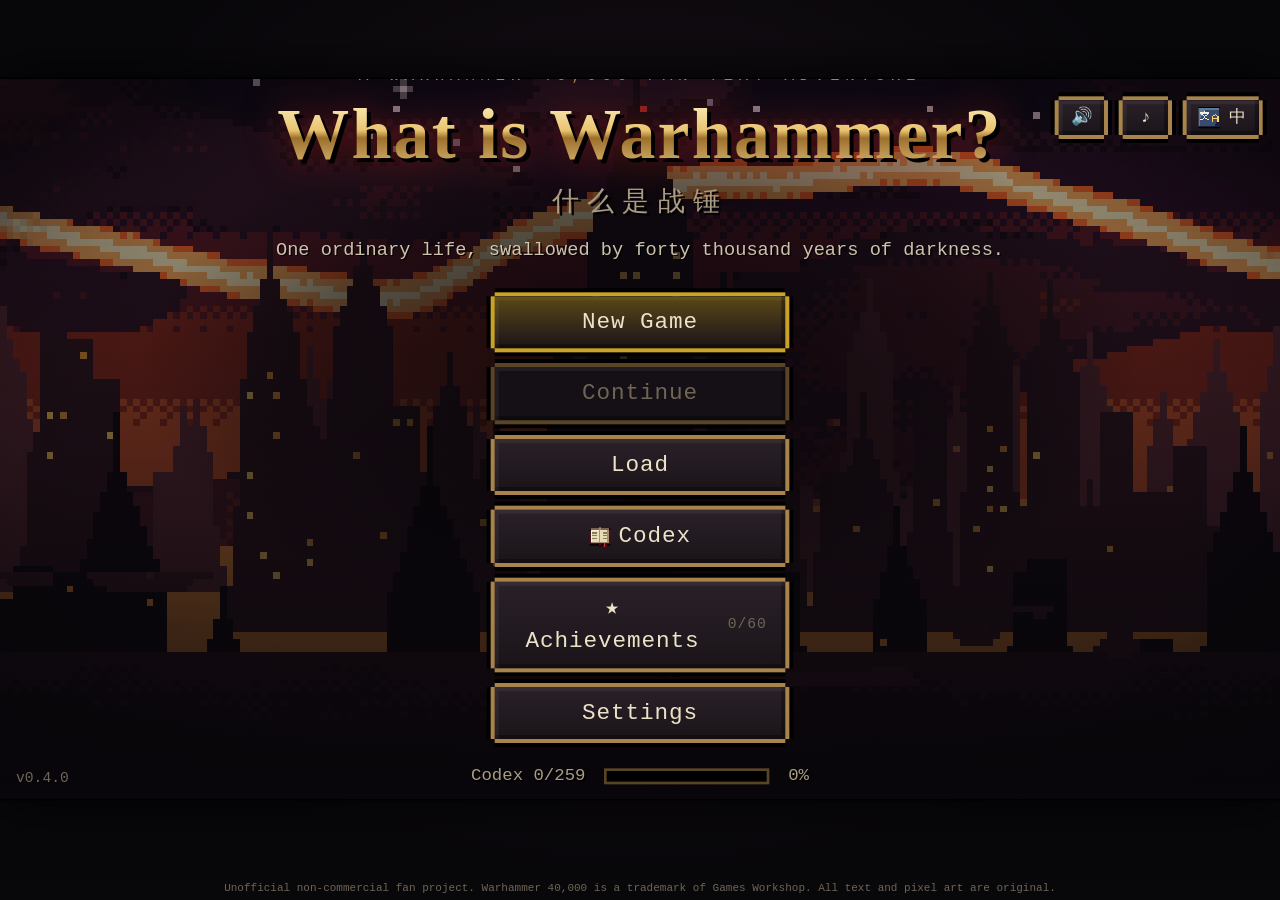
==== commit d28c899f: "v0.4.0: cloud save mirror for the claude.ai artifact (SPEC §34): cloud.js, Save.onChange, newer-wins" ====
--- a/index.html
+++ b/index.html
@@ -101,6 +101,7 @@
 <script src="src/js/audio.js" onerror="whMissing(this)"></script>
 <script src="src/js/engine.js"></script>
 <script src="src/js/ui.js"></script>
+<script src="src/js/cloud.js"></script>
 <script src="src/js/main.js"></script>
 <noscript><p style="color:#eee;padding:20px">This game needs JavaScript. / 本游戏需要启用 JavaScript。</p></noscript>
 </body>
--- a/src/css/style.css
+++ b/src/css/style.css
@@ -1057,3 +1057,12 @@
 .gather-tag[hidden] { display: none; }
 body.portrait .plate-row { flex-wrap: wrap; row-gap: 0; }
 body.portrait .gather-tag { margin: calc(2 * var(--pb)) 0 calc(2 * var(--pb)) 4px; align-self: center; }
+
+/* SPEC §33: first-run "do you know Warhammer?" dialog */
+.fam-box { display: flex; flex-direction: column; gap: 10px; }
+.fam-q { margin: 0; font-size: 16px; color: var(--accent-hi); }
+.fam-intro { margin: 0; font-size: 13px; line-height: 1.6; color: var(--ink-dim); }
+.fam-opts { display: flex; flex-direction: column; gap: 8px; margin: 4px 0; }
+.fam-opt { display: flex; flex-direction: column; align-items: flex-start; gap: 3px; text-align: left; width: 100%; padding: 10px 12px; }
+.fam-opt b { font-weight: normal; font-size: 15px; }
+.fam-opt .fam-d { font-size: 12px; line-height: 1.45; opacity: .8; }
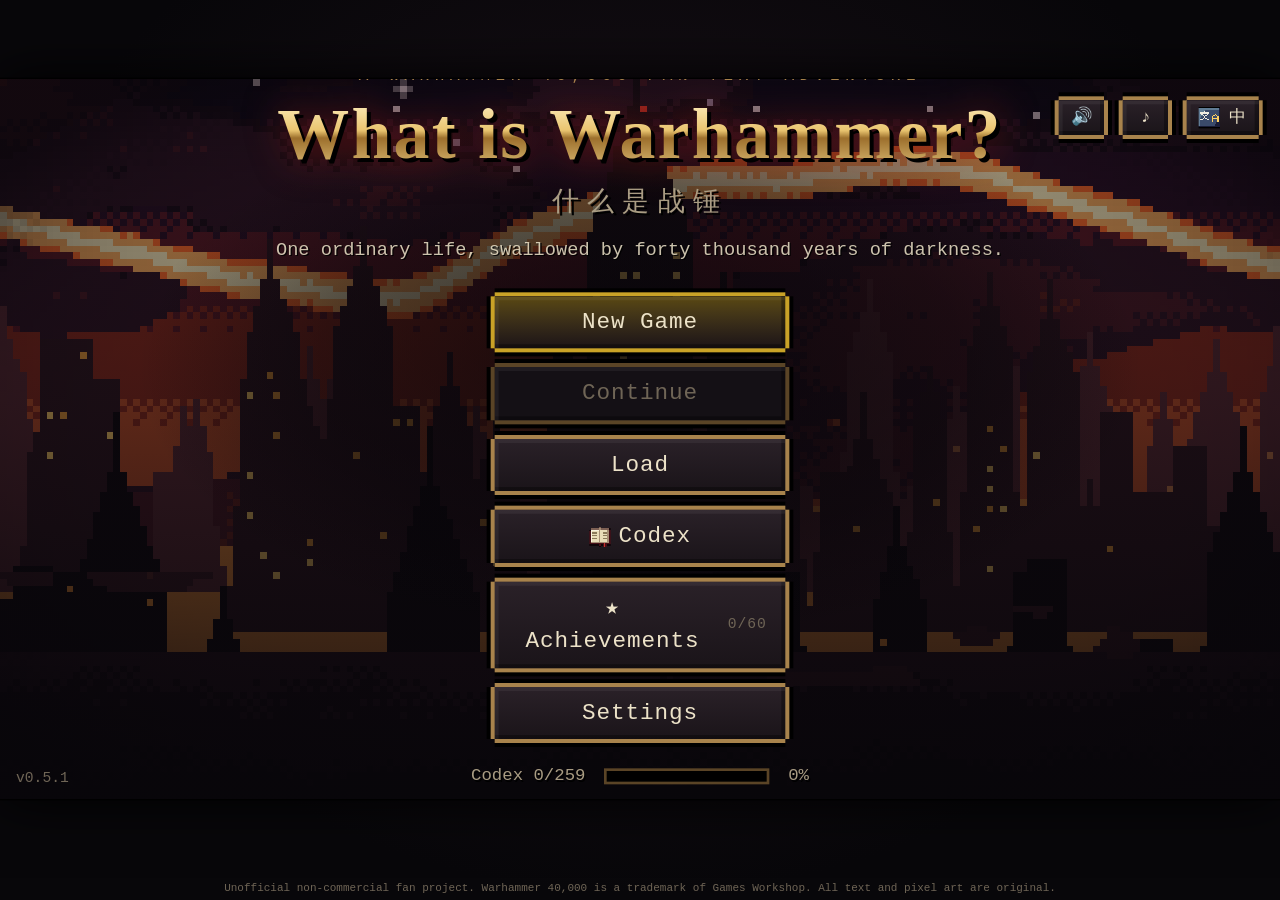
==== commit 3b1bc519: "§37 prototype: universal birth engine/UI/validator (faction switch at the door, structure stub data/" ====
--- a/index.html
+++ b/index.html
@@ -93,6 +93,7 @@
 <script src="data/factions/orks.js" onerror="whMissing(this)"></script>
 <script src="data/factions/gsc.js" onerror="whMissing(this)"></script>
 <script src="data/factions/mechanicus.js" onerror="whMissing(this)"></script>
+<script src="data/universal.js" onerror="whMissing(this)"></script>
 <script src="data/difficulty.js" onerror="whMissing(this)"></script>
 <script src="data/achievements.js" onerror="whMissing(this)"></script>
 <script src="src/js/i18n.js"></script>
--- a/src/css/style.css
+++ b/src/css/style.css
@@ -116,6 +116,9 @@
 .select-wrap h2 { font-family: var(--font-title); font-size: 28px; letter-spacing: .2em; margin: 4px 0 16px; color: var(--brass-hi); text-shadow: 2px 2px 0 #000; }
 .cards { display: flex; gap: 22px; justify-content: center; align-items: stretch; flex: 0 1 400px; min-height: 0; width: 100%; margin: auto 0; }
 .select-wrap h2 + .cards { margin-top: 0; }
+.ucard { display: flex; flex-direction: column; align-items: center; gap: 4px; max-width: 640px; margin: 4px auto 0; padding: 10px 22px; text-align: center; }
+.ucard b { font-family: var(--font-title); font-size: 18px; letter-spacing: .12em; color: var(--brass-hi); }
+.ucard small { font-size: 12px; color: var(--ink-dim); }
 .fcard { --bc: var(--accent-lo); flex: 0 1 270px; display: flex; flex-direction: column; align-items: center; text-align: center; cursor: pointer; border: 0;
   padding: 0 0 14px; margin: calc(2 * var(--pb)); background: linear-gradient(180deg, var(--accent-lo) 0 64px, var(--panel) 64px); transition: transform .12s steps(3); }
 .fcard:hover, .fcard:focus-visible { --bc: var(--accent); transform: translateY(-4px); outline: none; }
@@ -341,6 +344,9 @@
 .views { display: flex; gap: 0; margin: -4px 0 8px; border-bottom: 2px solid #000; box-shadow: 0 2px 0 var(--brass-lo); padding-bottom: 6px; }
 .views .btn { font-size: 15px; min-width: 92px; }
 .views .btn[aria-selected="true"] { --bc: var(--brass-hi); background: linear-gradient(#5a4526, #2a2016); color: #fff; }
+/* SPEC §36: Settings tabs reuse the codex tab bar; four equal tabs across the narrow modal */
+.set-tabs { margin: 0 0 12px; }
+.set-tabs .btn { min-width: 0; flex: 1; }
 .kind.sm { font-size: 11px; padding: 0 6px; letter-spacing: .12em; box-shadow: 0 0 0 2px #000; }
 .end-grid { display: grid; grid-template-columns: repeat(3, 1fr); gap: 8px; }
 .end-tile { padding: 7px 9px; background: rgba(255,255,255,.035); box-shadow: inset 0 0 0 1px #2e2520, inset 3px 0 0 var(--k, #555); min-height: 70px; }
